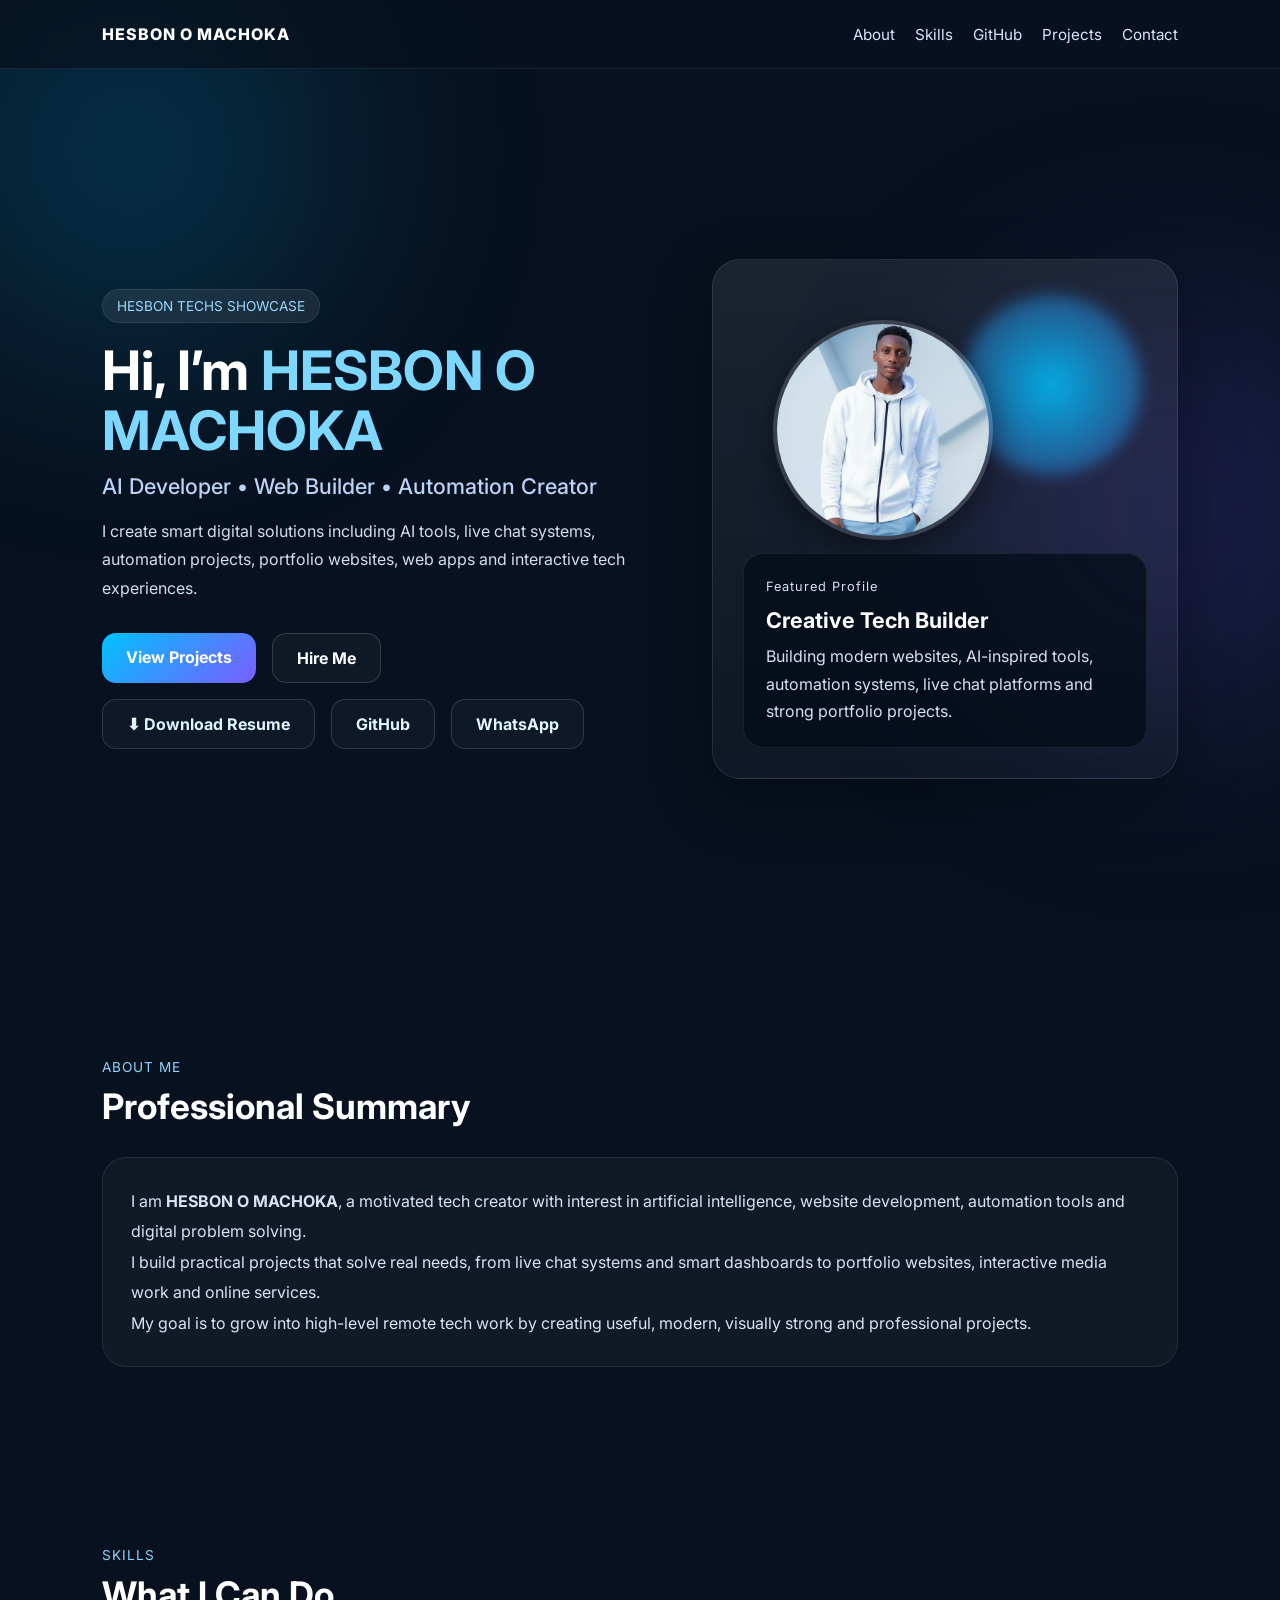
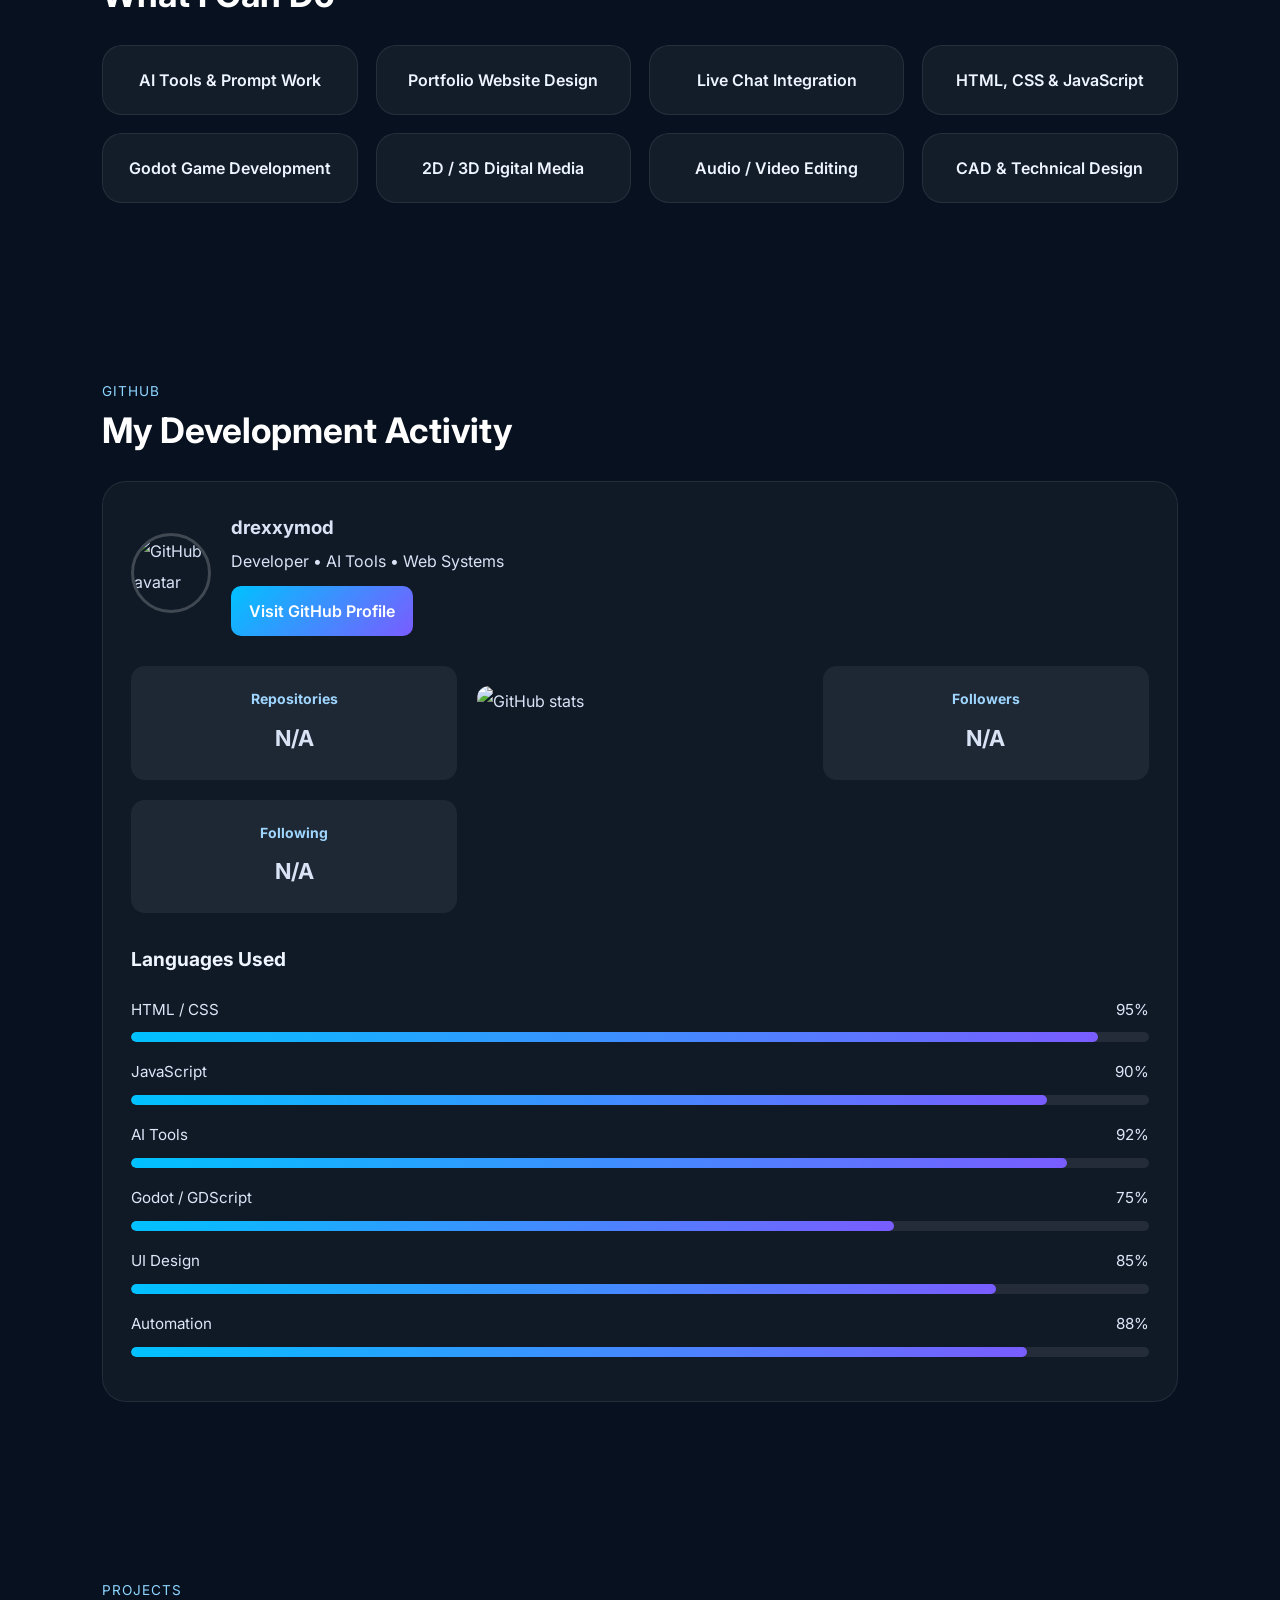
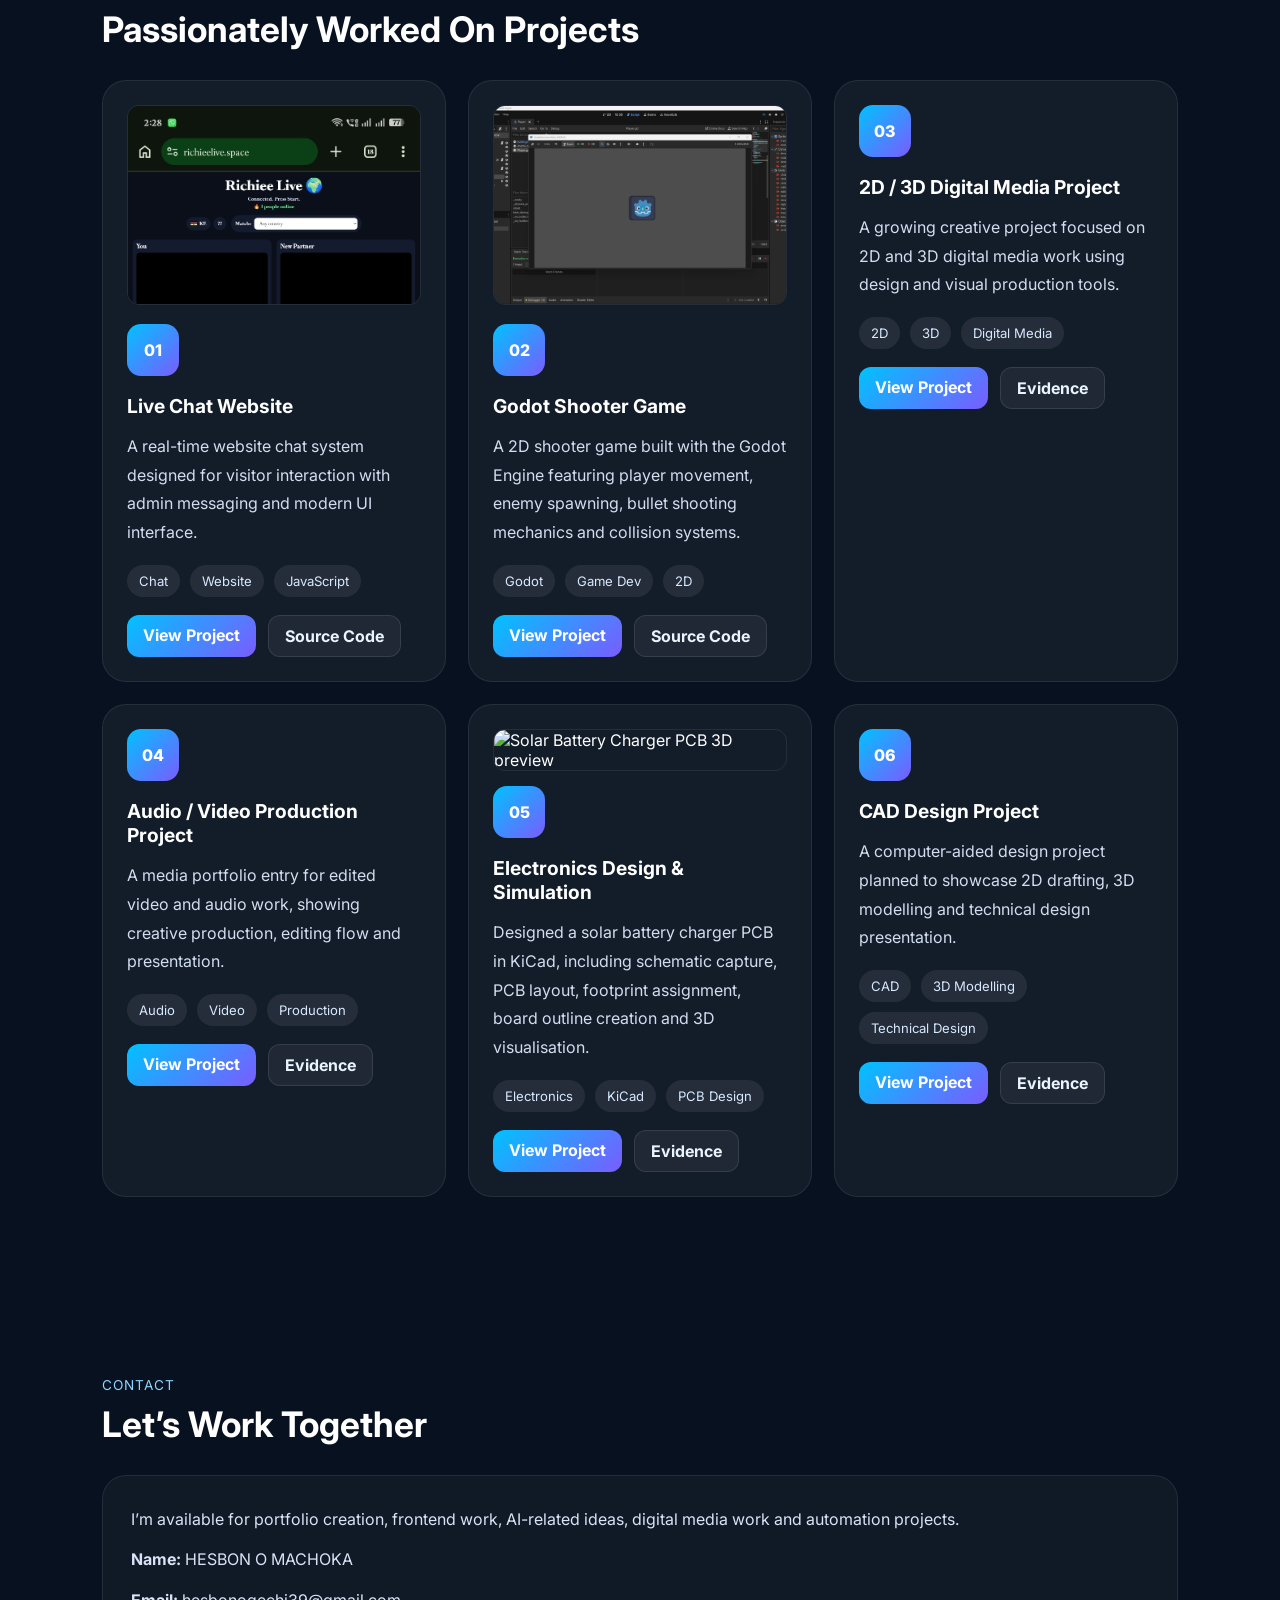
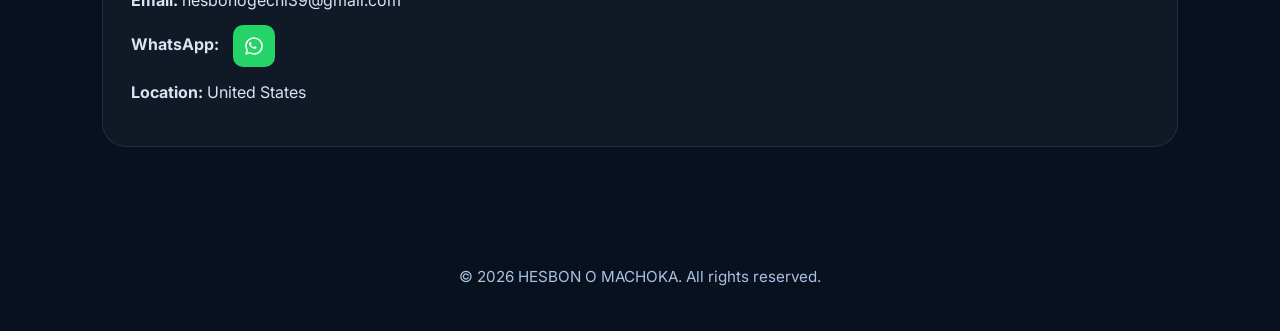
==== index.html @ 801fc6a7 "Update index.html" ====
<!DOCTYPE html>
<html lang="en">
<head>
  <meta charset="UTF-8" />
  <meta name="viewport" content="width=device-width, initial-scale=1.0" />
  <title>HESBON O MACHOKA</title>

  <link rel="stylesheet" href="style.css" />
  <link rel="icon" href="profile.jpg" />

  <link rel="preconnect" href="https://fonts.googleapis.com" />
  <link rel="preconnect" href="https://fonts.gstatic.com" crossorigin />
  <link
    href="https://fonts.googleapis.com/css2?family=Inter:wght@400;500;700;800&display=swap"
    rel="stylesheet"
  />
</head>
<body>
  <div class="bg-glow glow1"></div>
  <div class="bg-glow glow2"></div>

  <header class="navbar">
    <div class="logo">HESBON O MACHOKA</div>

    <nav class="nav-links">
      <a href="#about">About</a>
      <a href="#skills">Skills</a>
      <a href="#github">GitHub</a>
      <a href="#projects">Projects</a>
      <a href="#contact">Contact</a>
    </nav>
  </header>

  <section class="hero">
    <div class="hero-text">
      <p class="tag">HESBON TECHS SHOWCASE</p>

      <h1>Hi, I’m <span>HESBON O MACHOKA</span></h1>

      <h2>AI Developer • Web Builder • Automation Creator</h2>

      <p class="hero-desc">
        I create smart digital solutions including AI tools, live chat systems,
        automation projects, portfolio websites, web apps and interactive tech experiences.
      </p>

      <div class="hero-buttons">
        <a href="#projects" class="btn primary">View Projects</a>
        <a href="#contact" class="btn secondary">Hire Me</a>
      </div>

      <div class="hero-buttons small-gap">
        <a href="Hesbon_O_Machoka_Resume.pdf" class="btn outline" download>⬇ Download Resume</a>
        <a href="https://github.com/drexxymod" target="_blank" class="btn outline">GitHub</a>
        <a href="https://wa.me/254740479599" target="_blank" class="btn outline">WhatsApp</a>
      </div>
    </div>

    <div class="hero-card">
      <div class="card-orb"></div>
      <img src="profile.jpg" class="profile-pic" alt="Hesbon O Machoka profile photo" />

      <div class="hero-mini">
        <p class="mini-title">Featured Profile</p>
        <h3>Creative Tech Builder</h3>
        <p>
          Building modern websites, AI-inspired tools, automation systems,
          live chat platforms and strong portfolio projects.
        </p>
      </div>
    </div>
  </section>

  <section id="about" class="section">
    <div class="section-title">
      <p>ABOUT ME</p>
      <h2>Professional Summary</h2>
    </div>

    <div class="about-box">
      <p>
        I am <strong>HESBON O MACHOKA</strong>, a motivated tech creator with interest in
        artificial intelligence, website development, automation tools and digital problem solving.
      </p>

      <p>
        I build practical projects that solve real needs, from live chat systems and smart dashboards
        to portfolio websites, interactive media work and online services.
      </p>

      <p>
        My goal is to grow into high-level remote tech work by creating useful,
        modern, visually strong and professional projects.
      </p>
    </div>
  </section>

  <section id="skills" class="section">
    <div class="section-title">
      <p>SKILLS</p>
      <h2>What I Can Do</h2>
    </div>

    <div class="skills-grid">
      <div class="skill-card">AI Tools & Prompt Work</div>
      <div class="skill-card">Portfolio Website Design</div>
      <div class="skill-card">Live Chat Integration</div>
      <div class="skill-card">HTML, CSS & JavaScript</div>
      <div class="skill-card">Godot Game Development</div>
      <div class="skill-card">2D / 3D Digital Media</div>
      <div class="skill-card">Audio / Video Editing</div>
      <div class="skill-card">CAD & Technical Design</div>
    </div>
  </section>

  <section id="github" class="section">
    <div class="section-title">
      <p>GITHUB</p>
      <h2>My Development Activity</h2>
    </div>

    <div class="github-box">
      <div class="github-profile">
        <img src="https://github.com/drexxymod.png" class="github-avatar" alt="GitHub avatar" />

        <div>
          <h3>drexxymod</h3>
          <p>Developer • AI Tools • Web Systems</p>

          <a href="https://github.com/drexxymod" target="_blank" class="github-btn">
            Visit GitHub Profile
          </a>
        </div>
      </div>

      <div class="github-stats">
        <div class="github-stat">
          <h4>Repositories</h4>
          <p id="repo-count">Loading...</p>
        </div>

        <img
          src="https://github-readme-stats.vercel.app/api?username=drexxymod&show_icons=true&theme=tokyonight"
          style="width:100%; margin-top:20px; border-radius:12px;"
          alt="GitHub stats"
        />

        <div class="github-stat">
          <h4>Followers</h4>
          <p id="followers-count">Loading...</p>
        </div>

        <div class="github-stat">
          <h4>Following</h4>
          <p id="following-count">Loading...</p>
        </div>
      </div>

      <div class="tech-stack-box">
        <h3 class="tech-stack-title">Languages Used</h3>

        <div class="skill-progress">
          <div class="skill-progress-top">
            <span>HTML / CSS</span>
            <span>95%</span>
          </div>
          <div class="progress-bar"><div class="progress-fill fill-95"></div></div>
        </div>

        <div class="skill-progress">
          <div class="skill-progress-top">
            <span>JavaScript</span>
            <span>90%</span>
          </div>
          <div class="progress-bar"><div class="progress-fill fill-90"></div></div>
        </div>

        <div class="skill-progress">
          <div class="skill-progress-top">
            <span>AI Tools</span>
            <span>92%</span>
          </div>
          <div class="progress-bar"><div class="progress-fill fill-92"></div></div>
        </div>

        <div class="skill-progress">
          <div class="skill-progress-top">
            <span>Godot / GDScript</span>
            <span>75%</span>
          </div>
          <div class="progress-bar"><div class="progress-fill fill-75"></div></div>
        </div>

        <div class="skill-progress">
          <div class="skill-progress-top">
            <span>UI Design</span>
            <span>85%</span>
          </div>
          <div class="progress-bar"><div class="progress-fill fill-85"></div></div>
        </div>

        <div class="skill-progress">
          <div class="skill-progress-top">
            <span>Automation</span>
            <span>88%</span>
          </div>
          <div class="progress-bar"><div class="progress-fill fill-88"></div></div>
        </div>
      </div>
    </div>
  </section>

  <section id="projects" class="section">
    <div class="section-title">
      <p>PROJECTS</p>
      <h2>Passionately Worked On Projects</h2>
    </div>

    <div class="projects-grid">
      <div class="project-card">
        <img src="livechat.png" class="project-image" alt="Live Chat Website preview" />

        <div class="project-top">01</div>
        <h3>Live Chat Website</h3>

        <p>
          A real-time website chat system designed for visitor interaction
          with admin messaging and modern UI interface.
        </p>

        <div class="project-tags">
          <span>Chat</span>
          <a href="https://www.richieelive.space" target="_blank" class="tag-link">Website</a>
          <span>JavaScript</span>
        </div>

        <div class="project-links">
          <a href="https://github.com/drexxymod/richiee-live" target="_blank" class="project-btn">
            View Project
          </a>
          <a href="https://github.com/drexxymod/richiee-live" target="_blank" class="project-btn ghost">
            Source Code
          </a>
        </div>
      </div>

      <div class="project-card">
        <img src="godot.png" class="project-image" alt="Godot Shooter Game preview" />

        <div class="project-top">02</div>
        <h3>Godot Shooter Game</h3>

        <p>
          A 2D shooter game built with the Godot Engine featuring player movement,
          enemy spawning, bullet shooting mechanics and collision systems.
        </p>

        <div class="project-tags">
          <span>Godot</span>
          <span>Game Dev</span>
          <span>2D</span>
        </div>

        <div class="project-links">
          <a href="https://github.com/drexxymod/godot-shooter-game" target="_blank" class="project-btn">
            View Project
          </a>
          <a href="https://github.com/drexxymod/godot-shooter-game" target="_blank" class="project-btn ghost">
            Source Code
          </a>
        </div>
      </div>

      <div class="project-card">
        <div class="project-top">03</div>
        <h3>2D / 3D Digital Media Project</h3>

        <p>
          A growing creative project focused on 2D and 3D digital media work
          using design and visual production tools.
        </p>

        <div class="project-tags">
          <span>2D</span>
          <span>3D</span>
          <span>Digital Media</span>
        </div>

        <div class="project-links">
          <a href="#" class="project-btn">View Project</a>
          <a href="#" class="project-btn ghost">Evidence</a>
        </div>
      </div>

      <div class="project-card">
        <div class="project-top">04</div>
        <h3>Audio / Video Production Project</h3>

        <p>
          A media portfolio entry for edited video and audio work,
          showing creative production, editing flow and presentation.
        </p>

        <div class="project-tags">
          <span>Audio</span>
          <span>Video</span>
          <span>Production</span>
        </div>

        <div class="project-links">
          <a href="#" class="project-btn">View Project</a>
          <a href="#" class="project-btn ghost">Evidence</a>
        </div>
      </div>

      <div class="project-card">
        <img src="images/pcb-3d-view.png" class="project-image" alt="Solar Battery Charger PCB 3D preview" />

        <div class="project-top">05</div>
        <h3>Electronics Design & Simulation</h3>

        <p>
          Designed a solar battery charger PCB in KiCad, including schematic capture,
          PCB layout, footprint assignment, board outline creation and 3D visualisation.
        </p>

        <div class="project-tags">
          <span>Electronics</span>
          <span>KiCad</span>
          <span>PCB Design</span>
        </div>

        <div class="project-links">
          <a href="https://github.com/drexxymod/solar-battery-charger-pcb" target="_blank" class="project-btn">
            View Project
          </a>
          <a href="https://github.com/drexxymod/solar-battery-charger-pcb/blob/main/pcb-3d-view.png" target="_blank" class="project-btn ghost">
            Evidence
          </a>
        </div>
      </div>

      <div class="project-card">
        <div class="project-top">06</div>
        <h3>CAD Design Project</h3>

        <p>
          A computer-aided design project planned to showcase 2D drafting,
          3D modelling and technical design presentation.
        </p>

        <div class="project-tags">
          <span>CAD</span>
          <span>3D Modelling</span>
          <span>Technical Design</span>
        </div>

        <div class="project-links">
          <a href="#" class="project-btn">View Project</a>
          <a href="#" class="project-btn ghost">Evidence</a>
        </div>
      </div>
    </div>
  </section>

  <section id="contact" class="section">
    <div class="section-title">
      <p>CONTACT</p>
      <h2>Let’s Work Together</h2>
    </div>

    <div class="contact-box">
      <p>
        I’m available for portfolio creation, frontend work,
        AI-related ideas, digital media work and automation projects.
      </p>

      <p><strong>Name:</strong> HESBON O MACHOKA</p>
      <p><strong>Email:</strong> hesbonogechi39@gmail.com</p>
      <p>
        <strong>WhatsApp:</strong>
        <a href="https://wa.me/254740479599" target="_blank" class="whatsapp-contact" aria-label="Open WhatsApp chat">
          <svg viewBox="0 0 32 32" class="whatsapp-icon" aria-hidden="true">
            <path fill="currentColor" d="M19.11 17.29c-.27-.14-1.58-.78-1.82-.87-.24-.09-.42-.14-.6.14-.18.27-.69.87-.85 1.04-.15.18-.31.2-.58.07-.27-.14-1.13-.42-2.16-1.33-.8-.72-1.34-1.6-1.5-1.87-.16-.27-.02-.41.12-.55.12-.12.27-.31.4-.47.13-.16.18-.27.27-.45.09-.18.04-.34-.02-.47-.07-.14-.6-1.45-.82-1.98-.22-.53-.45-.46-.6-.46h-.51c-.18 0-.47.07-.71.34-.24.27-.93.91-.93 2.21s.96 2.56 1.09 2.74c.13.18 1.89 2.88 4.57 4.04.64.27 1.13.43 1.52.55.64.2 1.21.17 1.67.1.51-.08 1.58-.65 1.8-1.27.22-.62.22-1.16.15-1.27-.06-.12-.24-.18-.51-.31z"/>
            <path fill="currentColor" d="M16.03 3.2c-7.07 0-12.8 5.72-12.8 12.78 0 2.24.58 4.42 1.69 6.35L3.14 28.8l6.65-1.74a12.8 12.8 0 0 0 6.23 1.61h.01c7.06 0 12.79-5.72 12.79-12.79A12.8 12.8 0 0 0 16.03 3.2zm0 23.33h-.01a10.5 10.5 0 0 1-5.35-1.46l-.38-.22-3.95 1.04 1.05-3.85-.25-.4a10.47 10.47 0 0 1-1.61-5.58c0-5.8 4.72-10.52 10.52-10.52s10.52 4.72 10.52 10.52-4.72 10.47-10.54 10.47z"/>
          </svg>
        </a>
      </p>
      <p><strong>Location:</strong> United States</p>
    </div>
  </section>

  <footer class="footer">
    <p>© 2026 HESBON O MACHOKA. All rights reserved.</p>
  </footer>

  <script src="script.js"></script>
</body>
</html>
---- style.css ----
* {
  margin: 0;
  padding: 0;
  box-sizing: border-box;
}

html {
  scroll-behavior: smooth;
}

body {
  font-family: 'Inter', sans-serif;
  background: #07111f;
  color: #ffffff;
  overflow-x: hidden;
  position: relative;
}

.bg-glow {
  position: fixed;
  width: 420px;
  height: 420px;
  border-radius: 50%;
  filter: blur(120px);
  opacity: 0.18;
  z-index: -1;
}

.glow1 {
  background: #00c2ff;
  top: -60px;
  left: -80px;
}

.glow2 {
  background: #7a5cff;
  right: -100px;
  top: 300px;
}

.navbar {
  width: 100%;
  padding: 24px 8%;
  display: flex;
  justify-content: space-between;
  align-items: center;
  position: sticky;
  top: 0;
  backdrop-filter: blur(12px);
  background: rgba(7, 17, 31, 0.72);
  border-bottom: 1px solid rgba(255, 255, 255, 0.08);
  z-index: 1000;
}

.logo {
  font-size: 1rem;
  font-weight: 800;
  letter-spacing: 1px;
}

.nav-links {
  display: flex;
  gap: 20px;
}

.nav-links a {
  color: #d7e7ff;
  text-decoration: none;
  font-size: 0.95rem;
  transition: 0.3s;
  position: relative;
}

.nav-links a:hover {
  color: #ffffff;
}

.nav-links a::after {
  content: "";
  position: absolute;
  left: 0;
  bottom: -6px;
  width: 0;
  height: 2px;
  background: #7ed7ff;
  transition: width 0.3s ease;
}

.nav-links a:hover::after {
  width: 100%;
}

.hero {
  min-height: 100vh;
  padding: 80px 8%;
  display: grid;
  grid-template-columns: 1.1fr 0.9fr;
  align-items: center;
  gap: 40px;
}

.tag {
  display: inline-block;
  padding: 8px 14px;
  border-radius: 999px;
  background: rgba(255, 255, 255, 0.08);
  color: #9fd8ff;
  font-size: 0.85rem;
  margin-bottom: 18px;
  border: 1px solid rgba(255, 255, 255, 0.08);
}

.hero h1 {
  font-size: 3.4rem;
  line-height: 1.1;
  margin-bottom: 12px;
}

.hero h1 span {
  color: #7ed7ff;
}

.hero h2 {
  font-size: 1.35rem;
  color: #bcd3f5;
  margin-bottom: 18px;
  font-weight: 500;
}

.hero-desc {
  max-width: 640px;
  line-height: 1.8;
  color: #d4def0;
  margin-bottom: 30px;
}

.hero-buttons {
  display: flex;
  gap: 16px;
  flex-wrap: wrap;
}

.small-gap {
  margin-top: 16px;
}

.btn {
  padding: 14px 24px;
  border-radius: 14px;
  text-decoration: none;
  font-weight: 700;
  transition: 0.3s ease;
}

.btn.primary {
  background: linear-gradient(135deg, #00c2ff, #7a5cff);
  color: white;
}

.btn.primary:hover {
  transform: translateY(-3px);
  box-shadow: 0 12px 30px rgba(0, 194, 255, 0.25);
}

.btn.secondary {
  border: 1px solid rgba(255, 255, 255, 0.15);
  color: white;
  background: rgba(255, 255, 255, 0.04);
}

.btn.secondary:hover {
  background: rgba(255, 255, 255, 0.08);
  transform: translateY(-3px);
}

.btn.outline {
  border: 1px solid rgba(255, 255, 255, 0.14);
  color: #dff6ff;
  background: rgba(255, 255, 255, 0.03);
}

.btn.outline:hover {
  transform: translateY(-3px);
  background: rgba(255, 255, 255, 0.08);
}

.hero-card {
  background: linear-gradient(180deg, rgba(255, 255, 255, 0.08), rgba(255, 255, 255, 0.03));
  border: 1px solid rgba(255, 255, 255, 0.1);
  padding: 28px;
  border-radius: 28px;
  min-height: 520px;
  position: relative;
  overflow: hidden;
  box-shadow: 0 20px 60px rgba(0, 0, 0, 0.35);
}

.card-orb {
  width: 180px;
  height: 180px;
  border-radius: 50%;
  background: radial-gradient(circle, rgba(0, 194, 255, 0.85), rgba(122, 92, 255, 0.2));
  filter: blur(8px);
  position: absolute;
  top: 35px;
  right: 35px;
  animation: floatOrb 4s ease-in-out infinite;
}

.profile-pic {
  width: 220px;
  height: 220px;
  object-fit: cover;
  border-radius: 50%;
  position: absolute;
  top: 60px;
  left: 60px;
  border: 4px solid rgba(255, 255, 255, 0.15);
  box-shadow: 0 10px 30px rgba(0, 0, 0, 0.4);
  z-index: 2;
}

.hero-mini {
  position: absolute;
  bottom: 30px;
  left: 30px;
  right: 30px;
  background: rgba(4, 12, 24, 0.72);
  border: 1px solid rgba(255, 255, 255, 0.08);
  padding: 22px;
  border-radius: 20px;
  z-index: 3;
}

.mini-title {
  font-size: 0.8rem;
  letter-spacing: 1px;
  color: #93d8ff;
  margin-bottom: 10px;
}

.hero-mini h3 {
  font-size: 1.35rem;
  margin-bottom: 10px;
}

.hero-mini p {
  color: #d7e1f4;
  line-height: 1.7;
}

.section {
  padding: 90px 8%;
}

.section-title p {
  color: #8ed5ff;
  font-size: 0.85rem;
  margin-bottom: 10px;
  letter-spacing: 1px;
}

.section-title h2 {
  font-size: 2.2rem;
  margin-bottom: 30px;
}

.about-box,
.contact-box,
.github-box {
  background: rgba(255, 255, 255, 0.04);
  border: 1px solid rgba(255, 255, 255, 0.08);
  border-radius: 24px;
  padding: 28px;
  line-height: 1.9;
  color: #d8e3f6;
}

.skills-grid {
  display: grid;
  grid-template-columns: repeat(4, 1fr);
  gap: 18px;
}

.skill-card {
  background: rgba(255, 255, 255, 0.05);
  border: 1px solid rgba(255, 255, 255, 0.08);
  padding: 24px;
  border-radius: 20px;
  text-align: center;
  font-weight: 600;
  color: #eef5ff;
  transition: 0.3s ease;
}

.skill-card:hover {
  transform: translateY(-6px);
  background: rgba(255, 255, 255, 0.08);
}

.github-profile {
  display: flex;
  align-items: center;
  gap: 20px;
  margin-bottom: 30px;
}

.github-avatar {
  width: 80px;
  height: 80px;
  border-radius: 50%;
  border: 3px solid rgba(255, 255, 255, 0.2);
}

.github-btn {
  display: inline-block;
  margin-top: 10px;
  padding: 10px 18px;
  border-radius: 10px;
  background: linear-gradient(135deg, #00c2ff, #7a5cff);
  color: white;
  text-decoration: none;
  font-weight: 600;
}

.github-stats {
  display: grid;
  grid-template-columns: repeat(3, 1fr);
  gap: 20px;
}

.github-stat {
  background: rgba(255, 255, 255, 0.06);
  padding: 20px;
  border-radius: 14px;
  text-align: center;
}

.github-stat h4 {
  font-size: 14px;
  color: #9fd6ff;
  margin-bottom: 5px;
}

.github-stat p {
  font-size: 22px;
  font-weight: 700;
}

.tech-stack-box {
  margin-top: 28px;
}

.tech-stack-title {
  font-size: 1.2rem;
  margin-bottom: 18px;
  color: #eef5ff;
}

.skill-progress {
  margin-bottom: 16px;
}

.skill-progress-top {
  display: flex;
  justify-content: space-between;
  align-items: center;
  margin-bottom: 8px;
  color: #dce8f8;
  font-size: 0.95rem;
}

.progress-bar {
  width: 100%;
  height: 10px;
  background: rgba(255, 255, 255, 0.08);
  border-radius: 999px;
  overflow: hidden;
}

.progress-fill {
  height: 100%;
  border-radius: 999px;
  background: linear-gradient(135deg, #00c2ff, #7a5cff);
}

.fill-95 { width: 95%; }
.fill-92 { width: 92%; }
.fill-90 { width: 90%; }
.fill-88 { width: 88%; }
.fill-85 { width: 85%; }
.fill-75 { width: 75%; }

.projects-grid {
  display: grid;
  grid-template-columns: repeat(3, 1fr);
  gap: 22px;
}

.project-card {
  background: rgba(255, 255, 255, 0.05);
  border: 1px solid rgba(255, 255, 255, 0.08);
  padding: 24px;
  border-radius: 24px;
  transition: 0.3s ease;
}

.project-card:hover {
  transform: translateY(-12px) scale(1.02);
  box-shadow: 0 25px 60px rgba(0, 194, 255, 0.25);
}

.project-image {
  width: 100%;
  height: 200px;
  object-fit: cover;
  object-position: top center;
  border-radius: 12px;
  margin-bottom: 15px;
  border: 1px solid rgba(255, 255, 255, 0.08);
  transition: transform 0.35s ease;
}

.project-card:hover .project-image {
  transform: scale(1.03);
}

.project-top {
  width: 52px;
  height: 52px;
  border-radius: 14px;
  background: linear-gradient(135deg, #00c2ff, #7a5cff);
  display: flex;
  align-items: center;
  justify-content: center;
  font-weight: 800;
  margin-bottom: 18px;
}

.project-card h3 {
  margin-bottom: 14px;
  font-size: 1.2rem;
}

.project-card p {
  color: #d2deef;
  line-height: 1.8;
  margin-bottom: 18px;
}

.project-tags {
  display: flex;
  flex-wrap: wrap;
  gap: 10px;
}

.project-tags span,
.tag-link {
  padding: 8px 12px;
  border-radius: 999px;
  background: rgba(255, 255, 255, 0.07);
  font-size: 0.82rem;
  color: #d9e9ff;
  text-decoration: none;
}

.tag-link:hover {
  background: #3bc9db;
  color: #06101d;
}

.project-links {
  display: flex;
  gap: 12px;
  margin-top: 18px;
  flex-wrap: wrap;
}

.project-btn {
  text-decoration: none;
  padding: 10px 16px;
  border-radius: 12px;
  font-weight: 700;
  background: linear-gradient(135deg, #00c2ff, #7a5cff);
  color: white;
  transition: 0.3s ease;
}

.project-btn:hover {
  transform: translateY(-3px);
  box-shadow: 0 10px 25px rgba(0, 194, 255, 0.2);
}

.project-btn.ghost {
  background: rgba(255, 255, 255, 0.05);
  border: 1px solid rgba(255, 255, 255, 0.1);
  color: #e9f4ff;
}

.contact-box p {
  margin-bottom: 10px;
}

.whatsapp-contact {
  display: inline-flex;
  align-items: center;
  justify-content: center;
  width: 42px;
  height: 42px;
  border-radius: 10px;
  background: #25D366;
  color: white;
  margin-left: 10px;
  text-decoration: none;
  transition: 0.3s ease;
  vertical-align: middle;
}

.whatsapp-contact:hover {
  transform: scale(1.08);
}

.whatsapp-icon {
  width: 22px;
  height: 22px;
  display: block;
}

.footer {
  text-align: center;
  padding: 30px 20px 45px;
  color: #abc1e1;
  font-size: 0.95rem;
}

@keyframes floatOrb {
  0% {
    transform: translateY(0px);
  }
  50% {
    transform: translateY(-16px);
  }
  100% {
    transform: translateY(0px);
  }
}

.reveal {
  opacity: 0;
  transform: translateY(28px);
  transition: all 0.8s ease;
}

.reveal.active {
  opacity: 1;
  transform: translateY(0);
}

@media (max-width: 1100px) {
  .hero,
  .projects-grid,
  .skills-grid,
  .github-stats {
    grid-template-columns: 1fr 1fr;
  }

  .hero {
    align-items: start;
  }
}

@media (max-width: 768px) {
  .navbar {
    flex-direction: column;
    gap: 16px;
  }

  .nav-links {
    flex-wrap: wrap;
    justify-content: center;
  }

  .hero,
  .projects-grid,
  .skills-grid,
  .github-stats {
    grid-template-columns: 1fr;
  }

  .hero h1 {
    font-size: 2.5rem;
  }

  .section {
    padding: 75px 6%;
  }

  .hero-card {
    min-height: 500px;
  }

  .profile-pic {
    width: 180px;
    height: 180px;
    top: 40px;
    left: 50%;
    transform: translateX(-50%);
  }

  .hero-mini {
    left: 20px;
    right: 20px;
    bottom: 20px;
  }

  .github-profile {
    flex-direction: column;
    align-items: flex-start;
  }
}
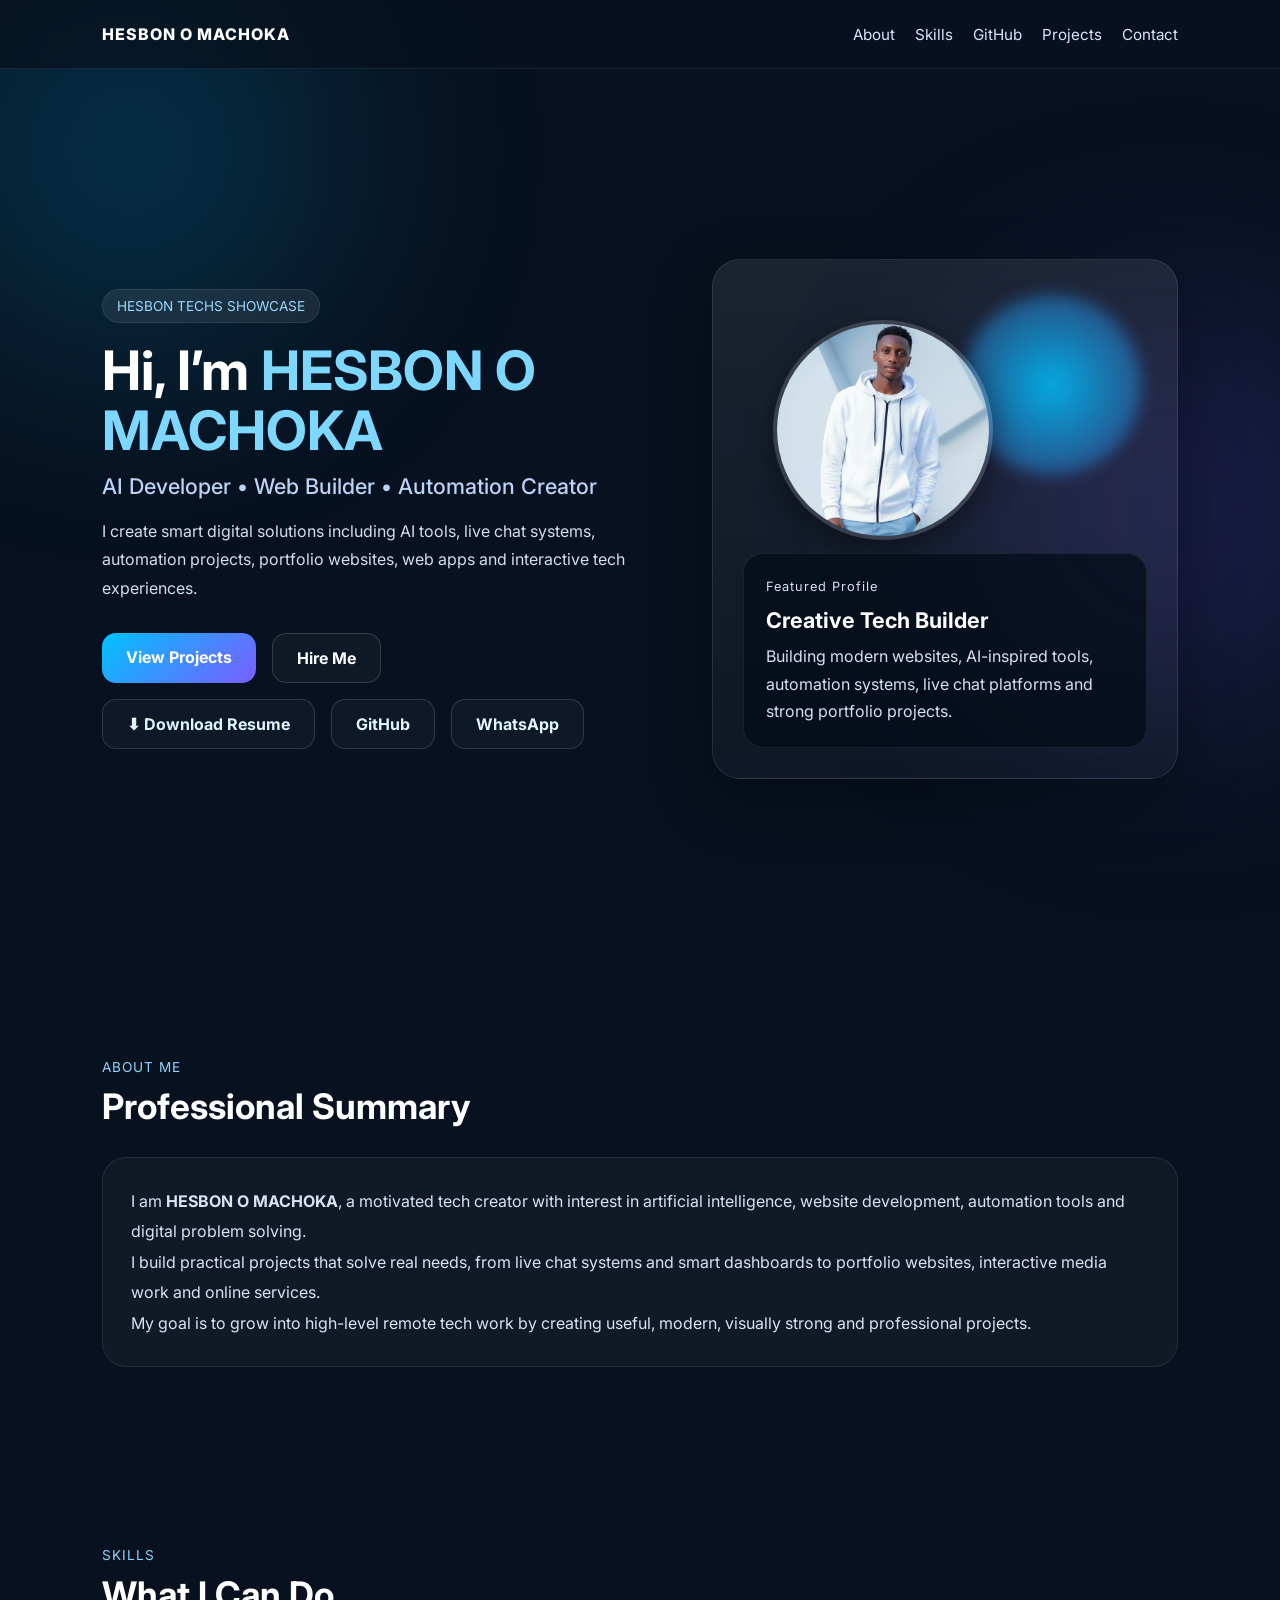
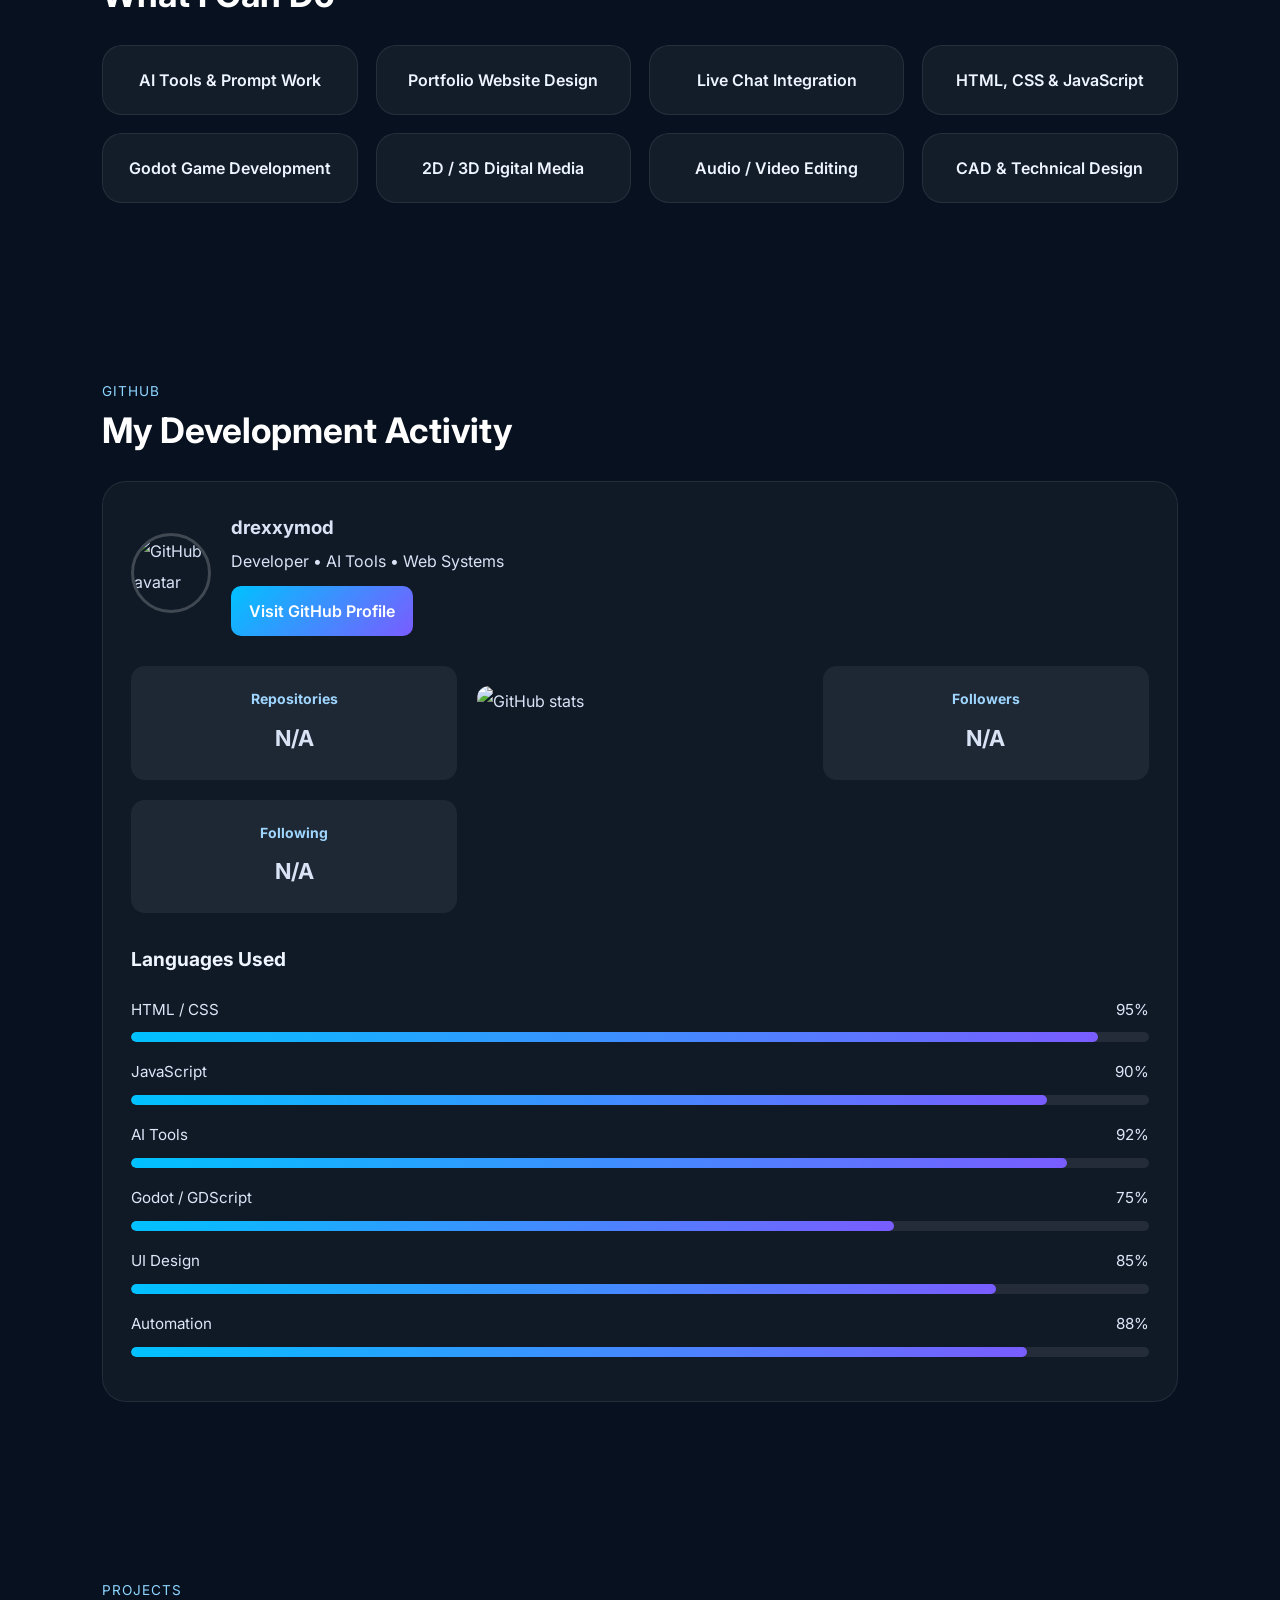
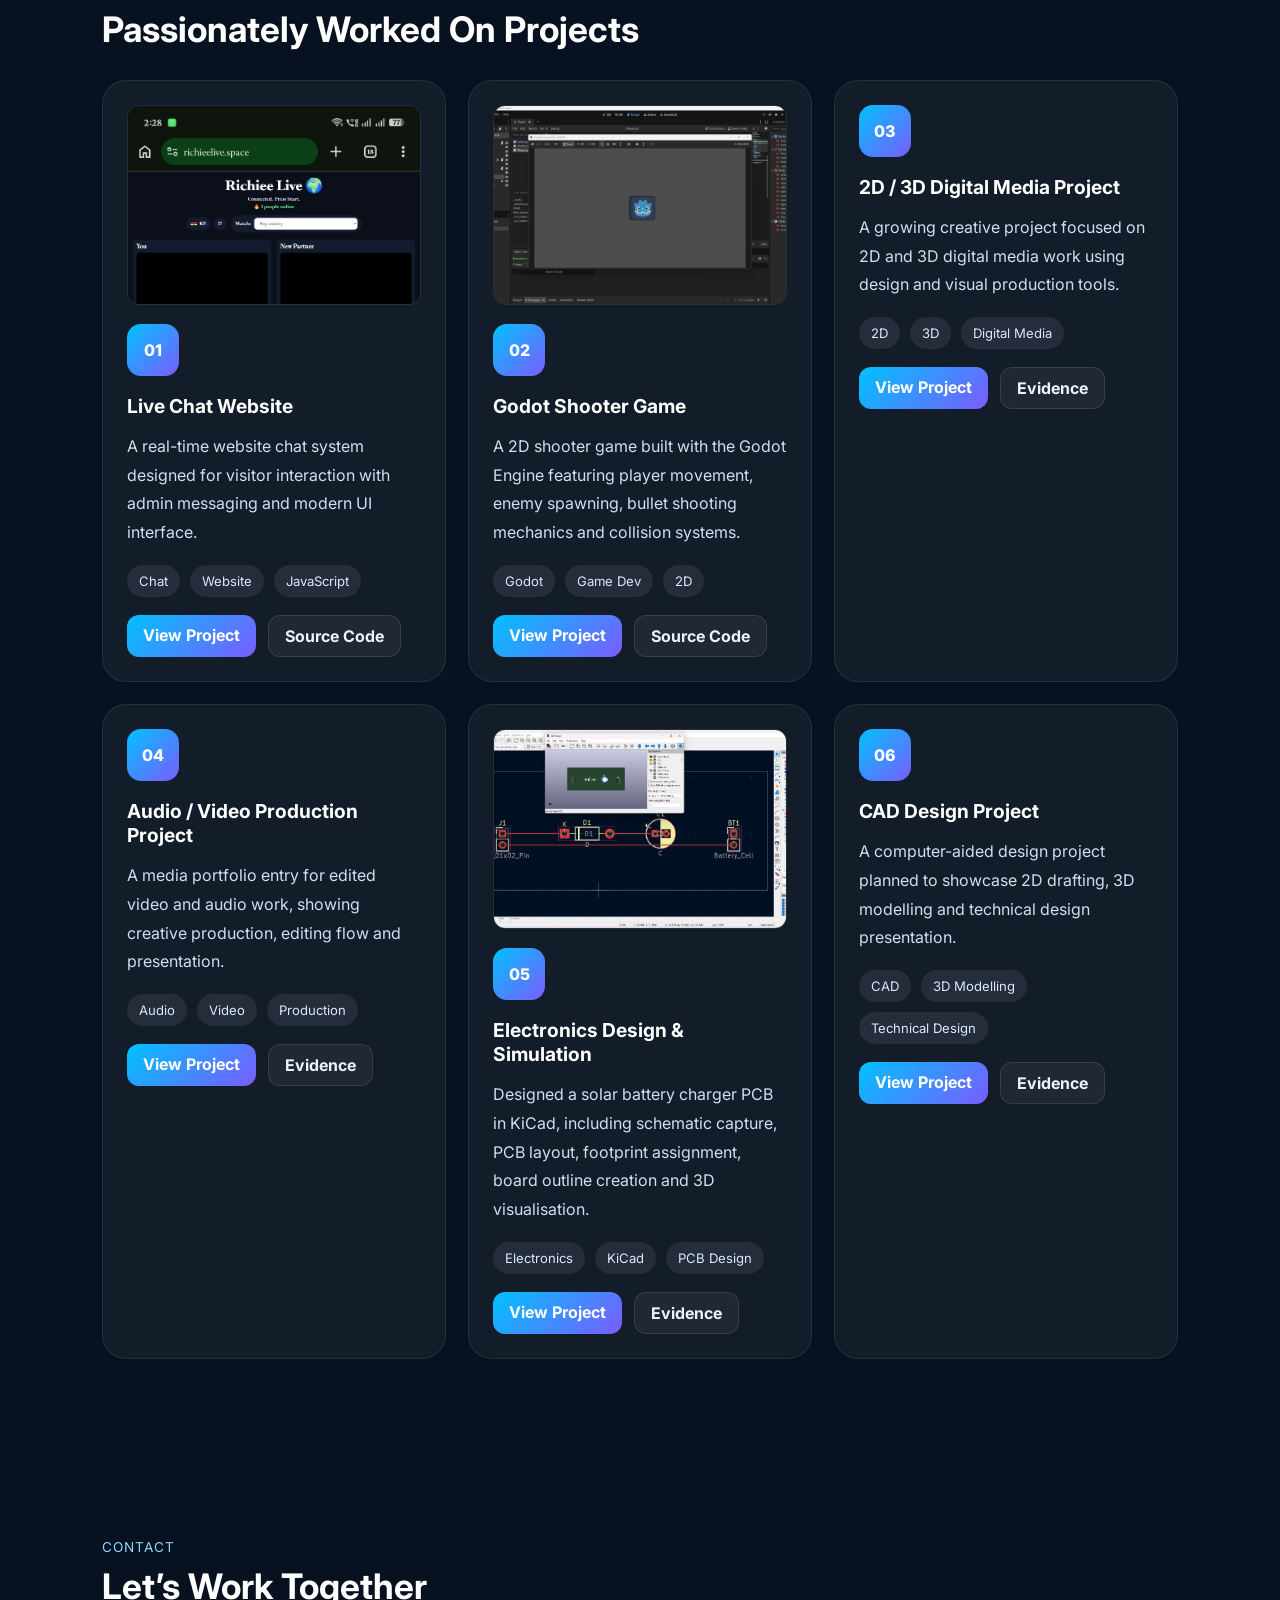
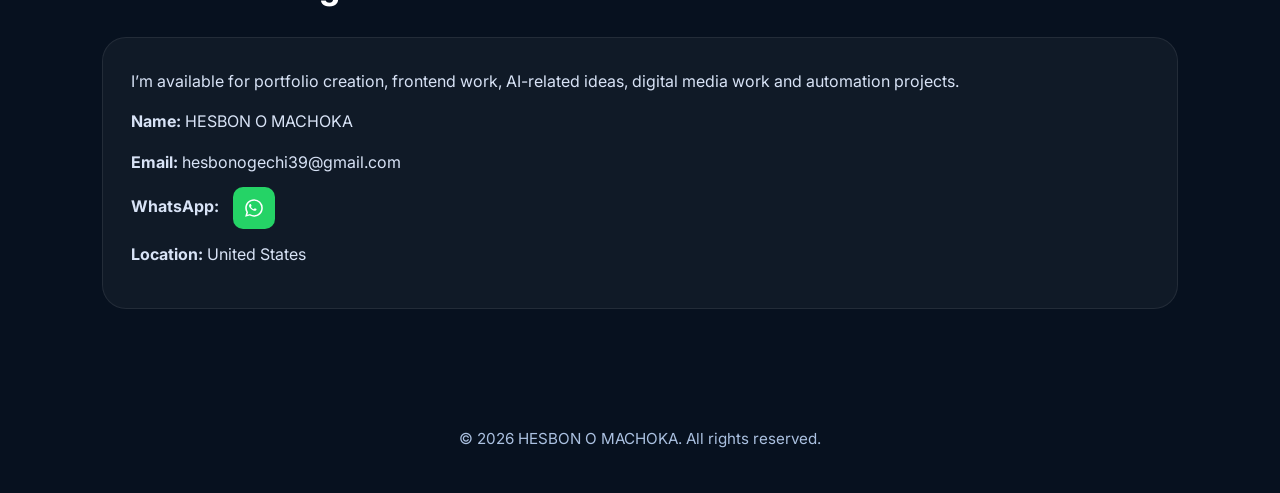
==== commit e0a4b276: "Update index.html" ====
--- a/index.html
+++ b/index.html
@@ -314,7 +314,7 @@
       </div>
 
       <div class="project-card">
-        <img src="images/pcb-3d-view.png" class="project-image" alt="Solar Battery Charger PCB 3D preview" />
+        <img src="pcb-3d-view.png" class="project-image" alt="Solar Battery Charger PCB 3D preview" />
 
         <div class="project-top">05</div>
         <h3>Electronics Design & Simulation</h3>
@@ -399,3 +399,4 @@
 </html>
 
 
+
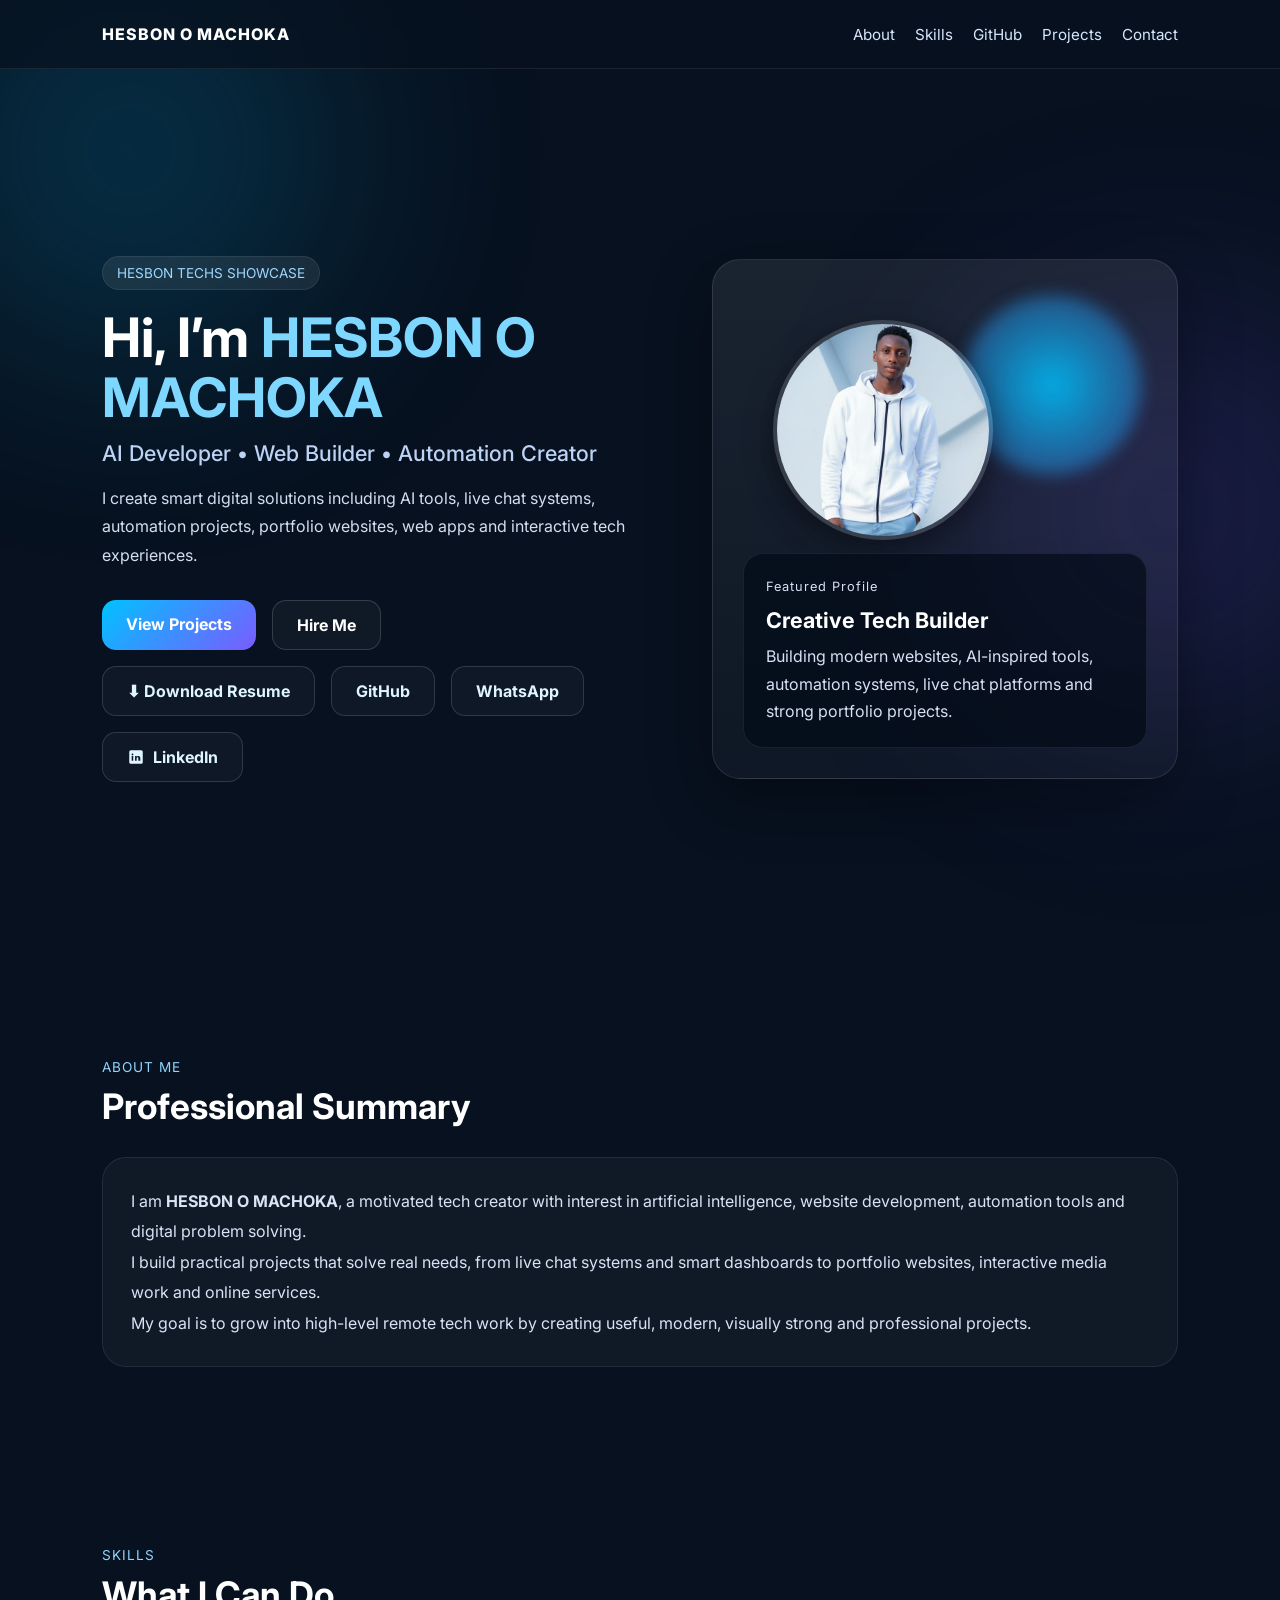
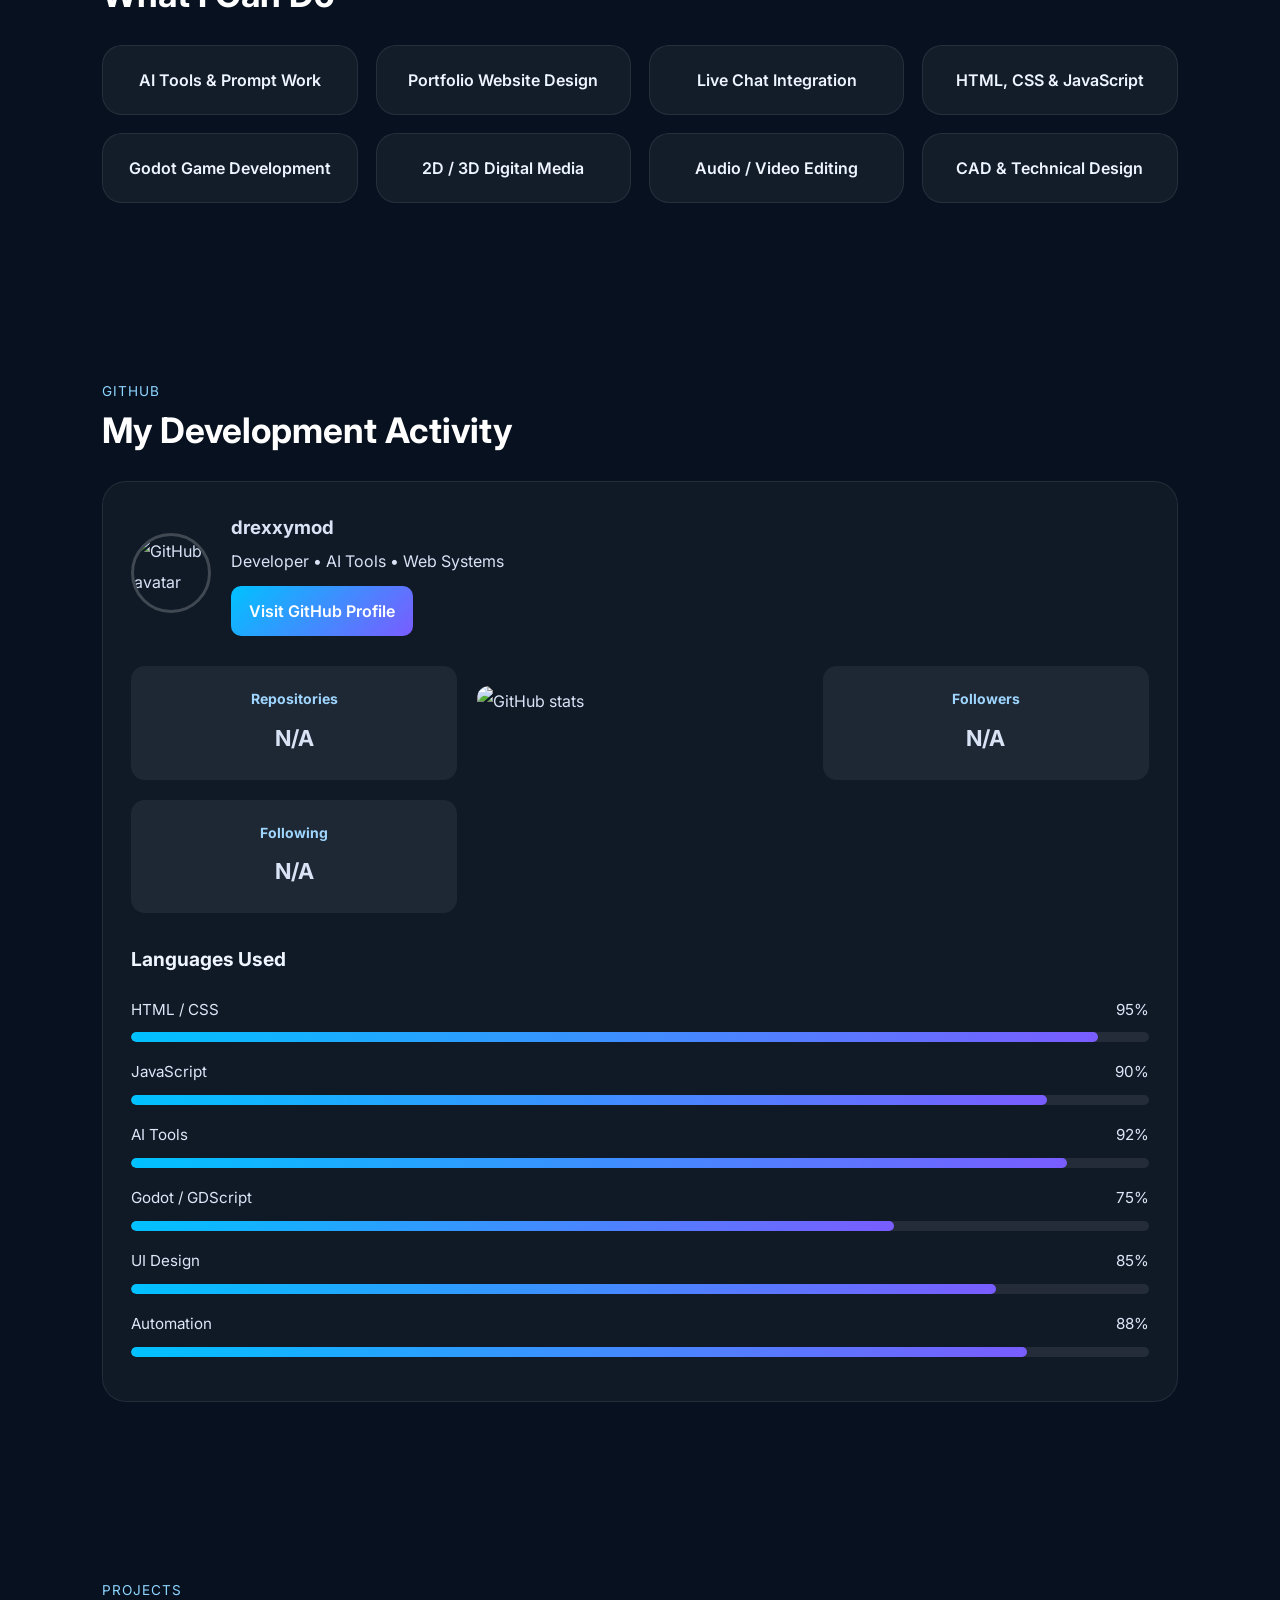
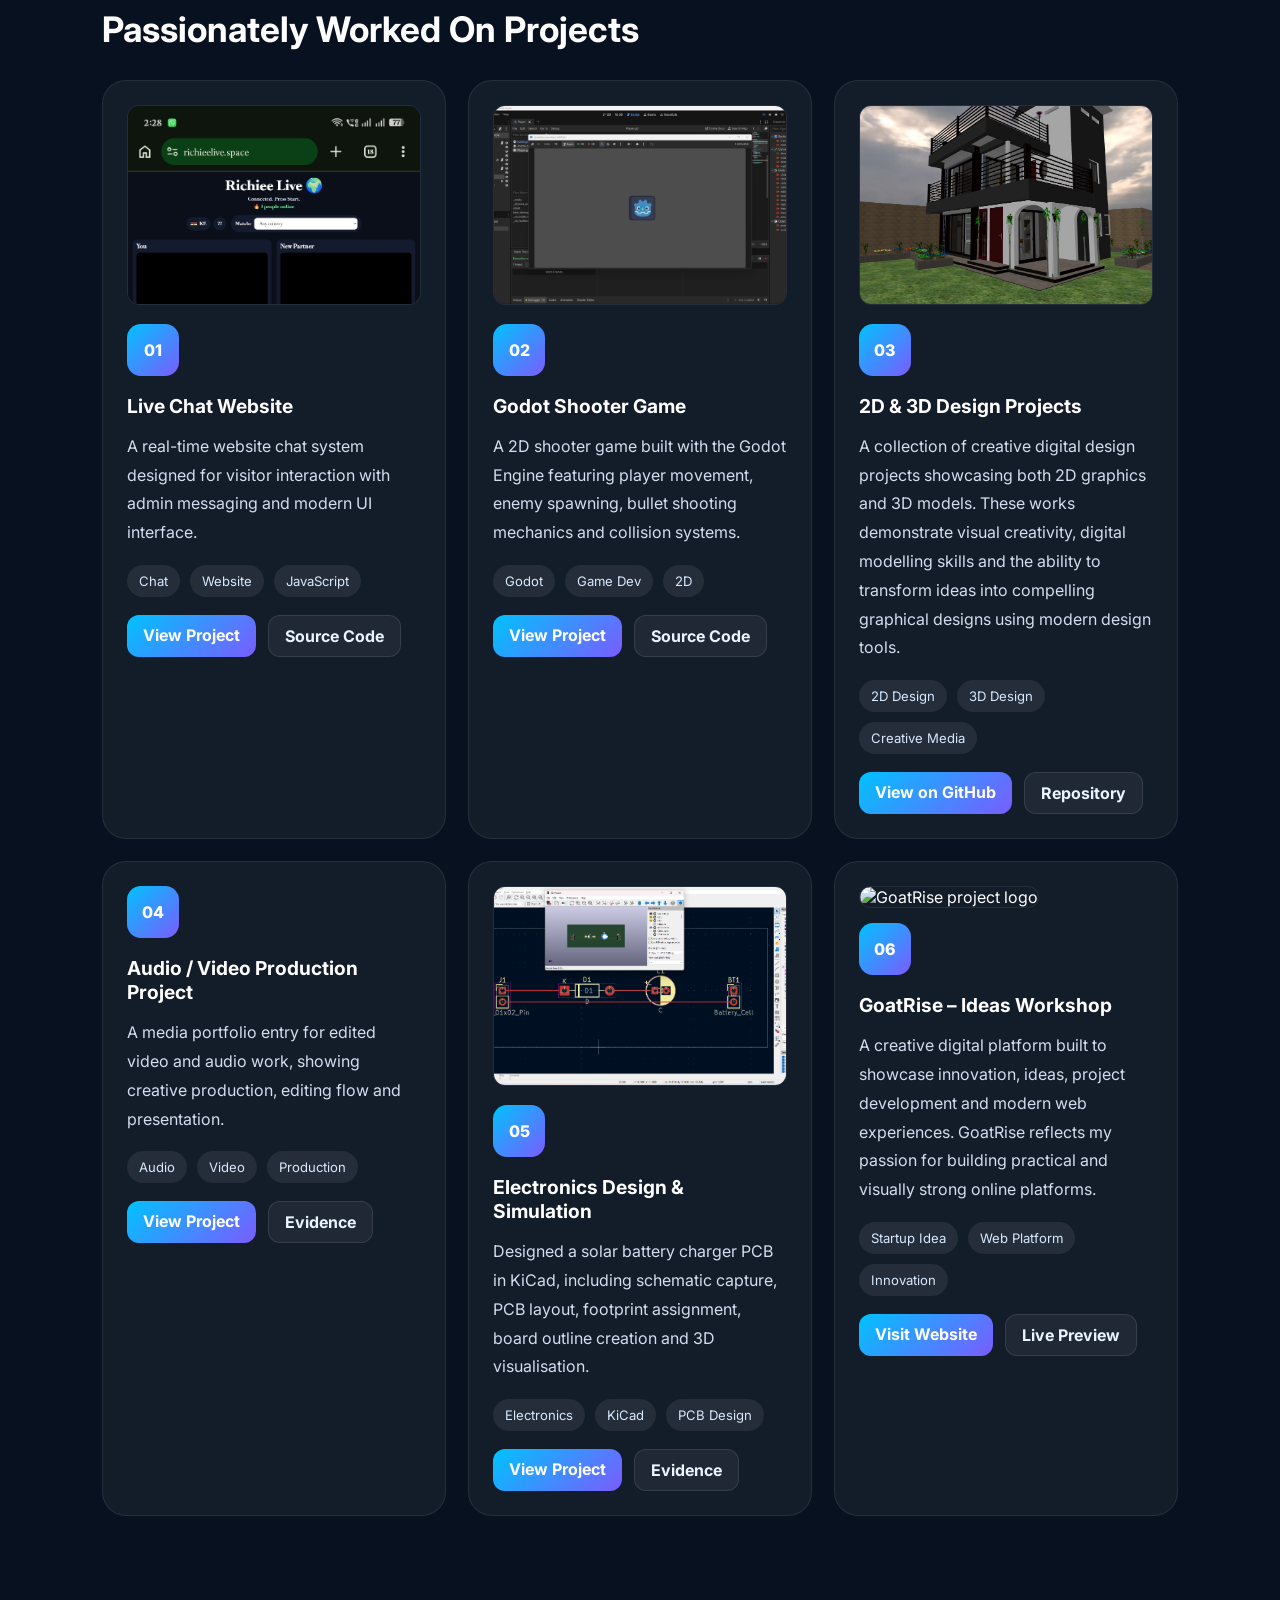
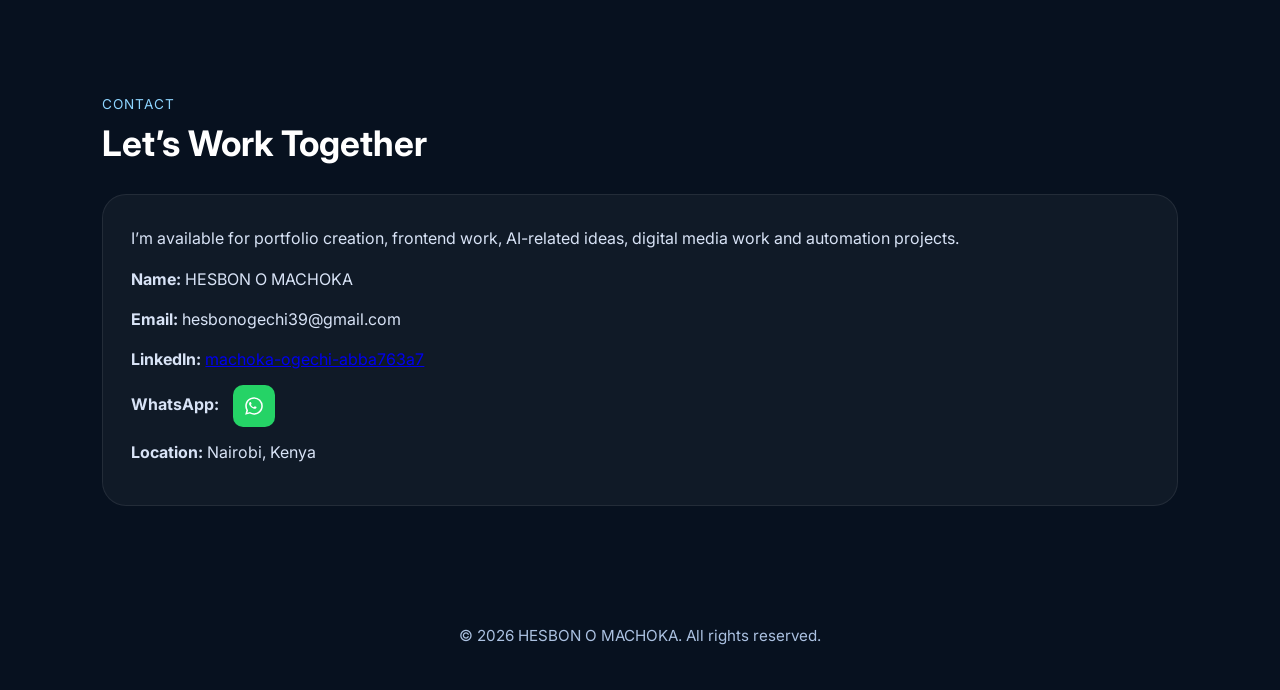
==== commit a0b63a98: "Update print statement from 'Hello' to 'Goodbye'" ====
--- a/index.html
+++ b/index.html
@@ -53,6 +53,19 @@
         <a href="Hesbon_O_Machoka_Resume.pdf" class="btn outline" download>⬇ Download Resume</a>
         <a href="https://github.com/drexxymod" target="_blank" class="btn outline">GitHub</a>
         <a href="https://wa.me/254740479599" target="_blank" class="btn outline">WhatsApp</a>
+
+        <a
+          href="https://www.linkedin.com/in/machoka-ogechi-abba763a7"
+          target="_blank"
+          class="btn outline"
+          aria-label="Visit LinkedIn profile"
+          style="display: inline-flex; align-items: center; gap: 8px;"
+        >
+          <svg xmlns="http://www.w3.org/2000/svg" width="18" height="18" viewBox="0 0 24 24" fill="currentColor" aria-hidden="true">
+            <path d="M19 3A2 2 0 0 1 21 5V19A2 2 0 0 1 19 21H5A2 2 0 0 1 3 19V5A2 2 0 0 1 5 3H19M8.34 17V10.67H6.26V17H8.34M7.3 9.78A1.21 1.21 0 1 0 7.3 7.36A1.21 1.21 0 0 0 7.3 9.78M17.74 17V13.5C17.74 11.63 16.74 10.5 15.1 10.5C13.77 10.5 13.19 11.23 12.86 11.75V10.67H10.78C10.81 11.39 10.78 17 10.78 17H12.86V13.46C12.86 13.27 12.87 13.08 12.93 12.94C13.08 12.56 13.43 12.17 14.02 12.17C14.8 12.17 15.11 12.76 15.11 13.62V17H17.74Z"/>
+          </svg>
+          LinkedIn
+        </a>
       </div>
     </div>
 
@@ -272,23 +285,30 @@
       </div>
 
       <div class="project-card">
+        <img src="design-2d-3d-project.jpg" class="project-image" alt="2D and 3D Design Projects preview" />
+
         <div class="project-top">03</div>
-        <h3>2D / 3D Digital Media Project</h3>
-
-        <p>
-          A growing creative project focused on 2D and 3D digital media work
-          using design and visual production tools.
-        </p>
-
-        <div class="project-tags">
-          <span>2D</span>
-          <span>3D</span>
-          <span>Digital Media</span>
-        </div>
-
-        <div class="project-links">
-          <a href="#" class="project-btn">View Project</a>
-          <a href="#" class="project-btn ghost">Evidence</a>
+        <h3>2D &amp; 3D Design Projects</h3>
+
+        <p>
+          A collection of creative digital design projects showcasing both 2D graphics
+          and 3D models. These works demonstrate visual creativity, digital modelling skills
+          and the ability to transform ideas into compelling graphical designs using modern design tools.
+        </p>
+
+        <div class="project-tags">
+          <span>2D Design</span>
+          <span>3D Design</span>
+          <span>Creative Media</span>
+        </div>
+
+        <div class="project-links">
+          <a href="https://github.com/drexxymod/design-projects" target="_blank" class="project-btn">
+            View on GitHub
+          </a>
+          <a href="https://github.com/drexxymod/design-projects" target="_blank" class="project-btn ghost">
+            Repository
+          </a>
         </div>
       </div>
 
@@ -317,7 +337,7 @@
         <img src="pcb-3d-view.png" class="project-image" alt="Solar Battery Charger PCB 3D preview" />
 
         <div class="project-top">05</div>
-        <h3>Electronics Design & Simulation</h3>
+        <h3>Electronics Design &amp; Simulation</h3>
 
         <p>
           Designed a solar battery charger PCB in KiCad, including schematic capture,
@@ -341,23 +361,29 @@
       </div>
 
       <div class="project-card">
+        <img src="goatrise-logo.jpg" class="project-image" alt="GoatRise project logo" />
+
         <div class="project-top">06</div>
-        <h3>CAD Design Project</h3>
-
-        <p>
-          A computer-aided design project planned to showcase 2D drafting,
-          3D modelling and technical design presentation.
-        </p>
-
-        <div class="project-tags">
-          <span>CAD</span>
-          <span>3D Modelling</span>
-          <span>Technical Design</span>
-        </div>
-
-        <div class="project-links">
-          <a href="#" class="project-btn">View Project</a>
-          <a href="#" class="project-btn ghost">Evidence</a>
+        <h3>GoatRise – Ideas Workshop</h3>
+
+        <p>
+          A creative digital platform built to showcase innovation, ideas, project development
+          and modern web experiences. GoatRise reflects my passion for building practical and visually strong online platforms.
+        </p>
+
+        <div class="project-tags">
+          <span>Startup Idea</span>
+          <span>Web Platform</span>
+          <span>Innovation</span>
+        </div>
+
+        <div class="project-links">
+          <a href="https://www.goatrise-ideas-workshop.netlify.app" target="_blank" class="project-btn">
+            Visit Website
+          </a>
+          <a href="https://www.goatrise-ideas-workshop.netlify.app" target="_blank" class="project-btn ghost">
+            Live Preview
+          </a>
         </div>
       </div>
     </div>
@@ -377,6 +403,7 @@
 
       <p><strong>Name:</strong> HESBON O MACHOKA</p>
       <p><strong>Email:</strong> hesbonogechi39@gmail.com</p>
+      <p><strong>LinkedIn:</strong> <a href="https://www.linkedin.com/in/machoka-ogechi-abba763a7" target="_blank">machoka-ogechi-abba763a7</a></p>
       <p>
         <strong>WhatsApp:</strong>
         <a href="https://wa.me/254740479599" target="_blank" class="whatsapp-contact" aria-label="Open WhatsApp chat">
@@ -386,7 +413,7 @@
           </svg>
         </a>
       </p>
-      <p><strong>Location:</strong> United States</p>
+      <p><strong>Location:</strong> Nairobi, Kenya</p>
     </div>
   </section>
 
@@ -397,6 +424,3 @@
   <script src="script.js"></script>
 </body>
 </html>
-
-
-
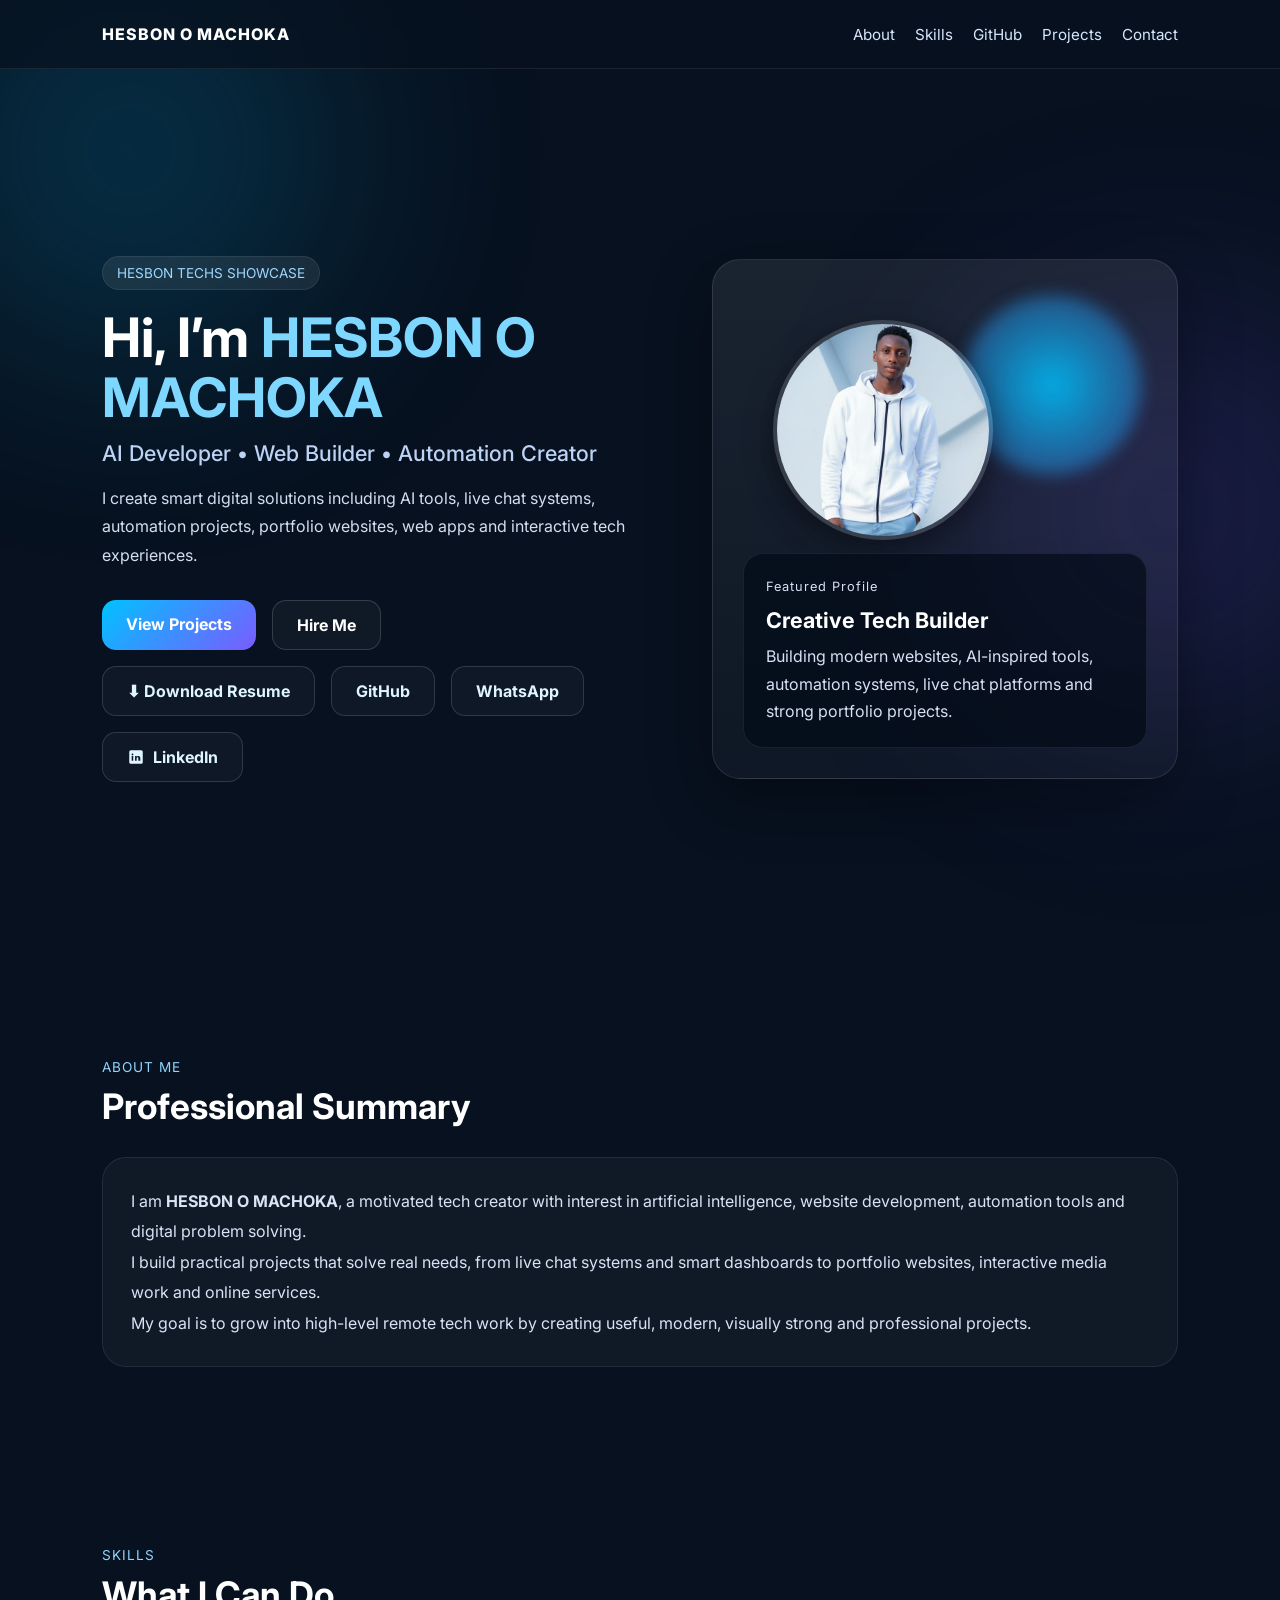
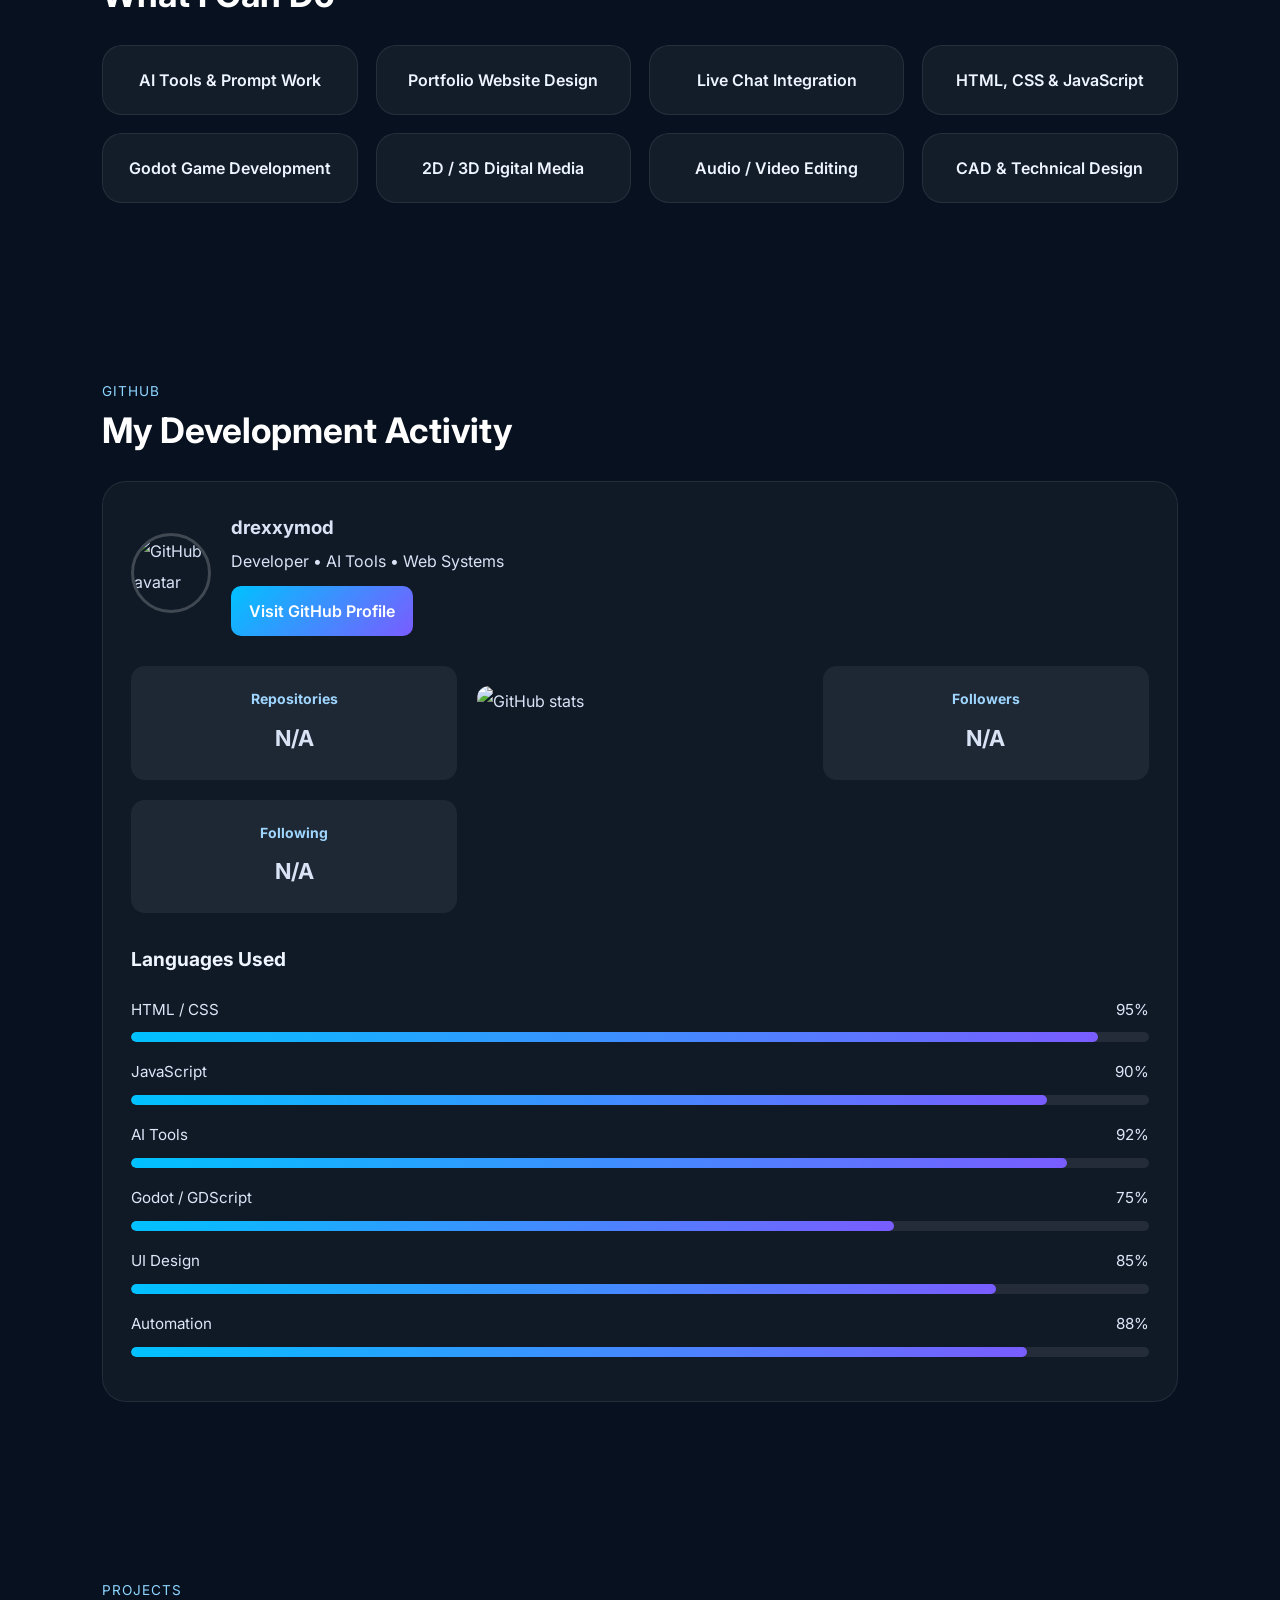
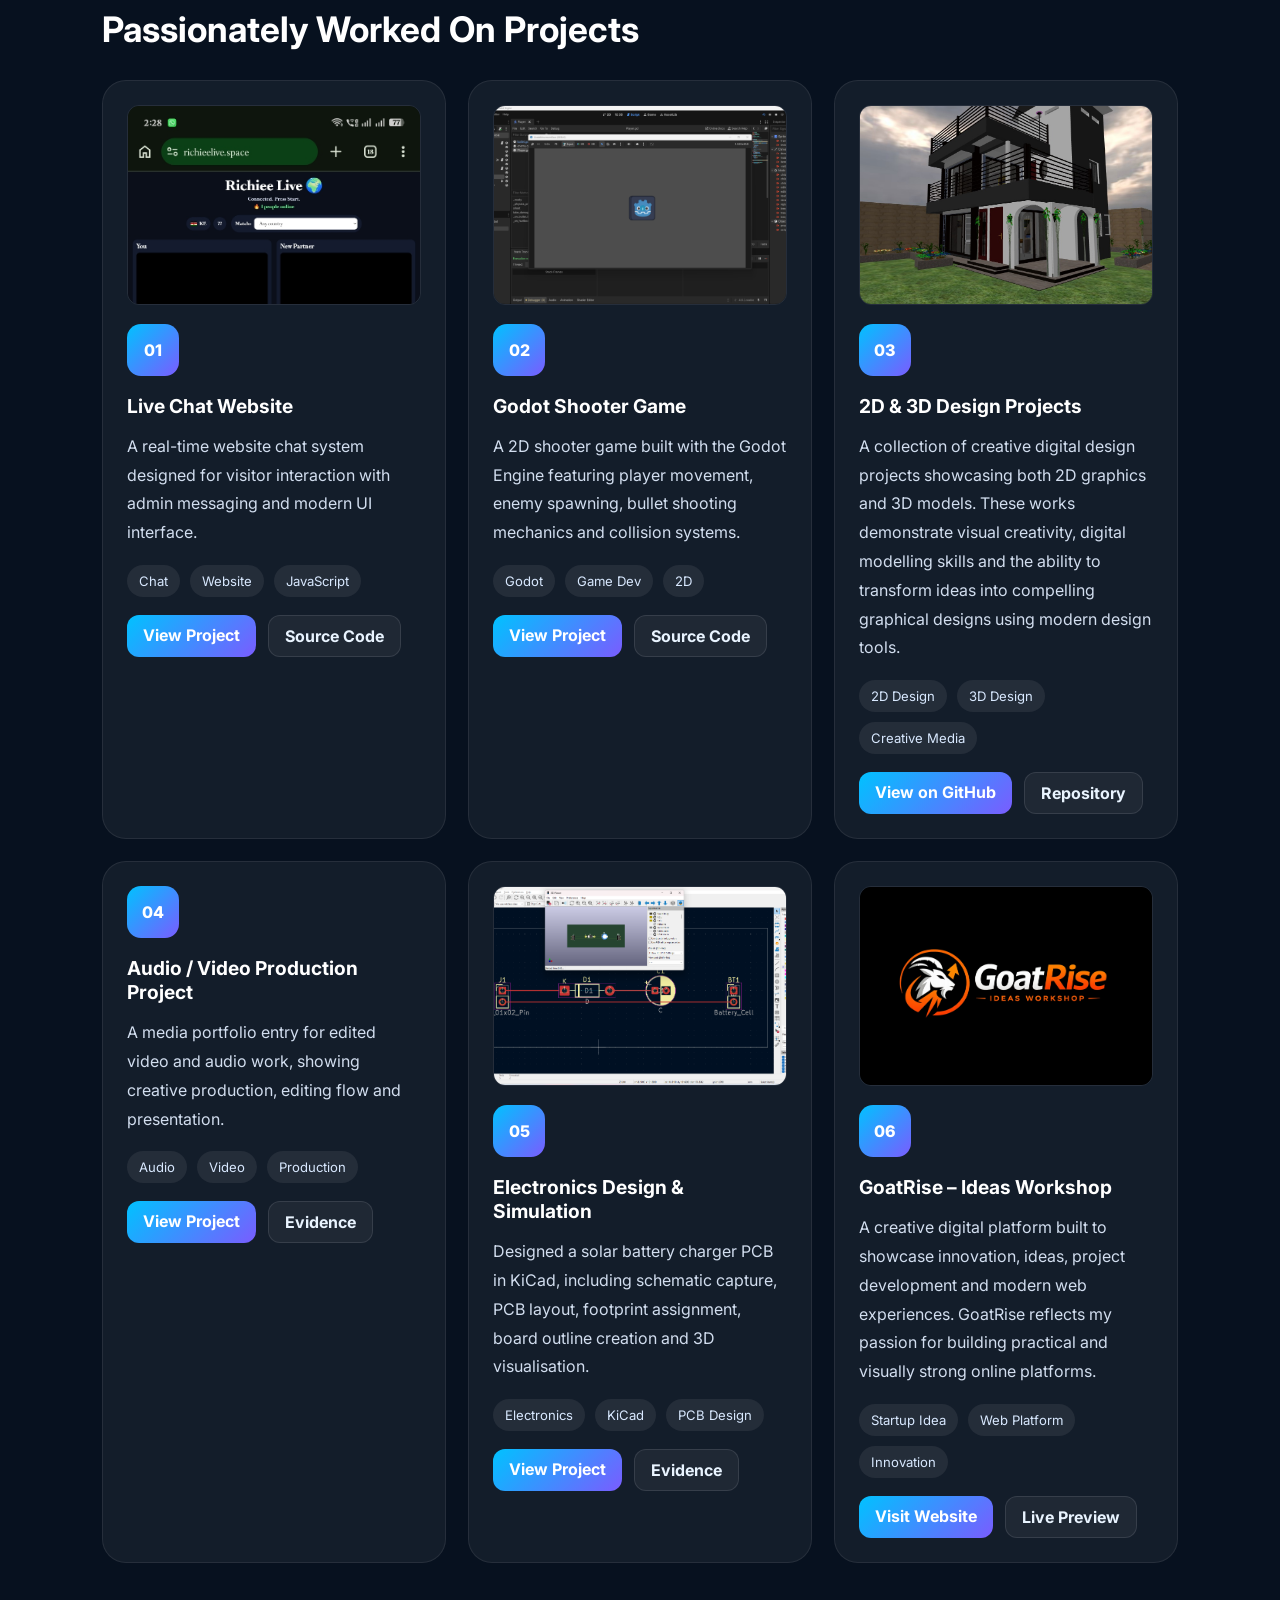
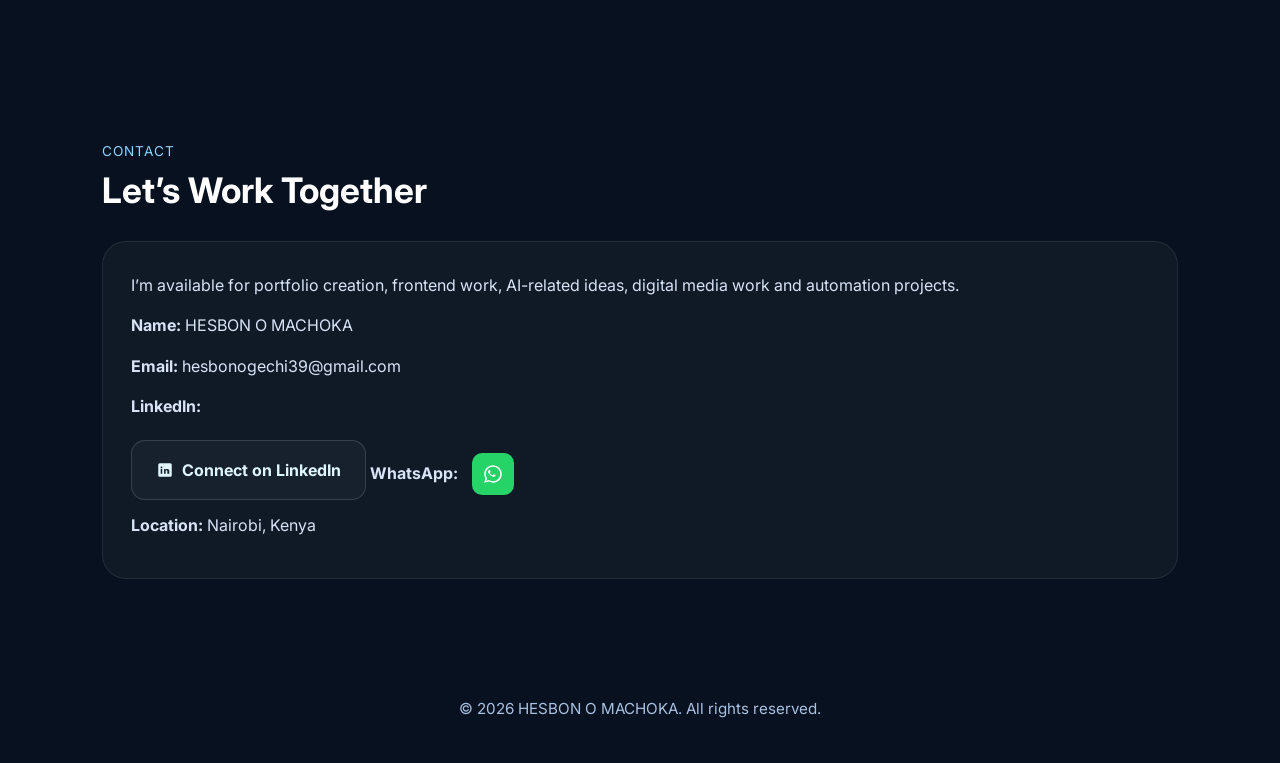
==== commit 81f5216f: "Update index.html" ====
--- a/index.html
+++ b/index.html
@@ -403,8 +403,19 @@
 
       <p><strong>Name:</strong> HESBON O MACHOKA</p>
       <p><strong>Email:</strong> hesbonogechi39@gmail.com</p>
-      <p><strong>LinkedIn:</strong> <a href="https://www.linkedin.com/in/machoka-ogechi-abba763a7" target="_blank">machoka-ogechi-abba763a7</a></p>
-      <p>
+      <p><strong>LinkedIn:</strong></p>
+<a
+  href="https://www.linkedin.com/in/machoka-ogechi-abba763a7"
+  target="_blank"
+  class="btn outline linkedin-contact-btn"
+  aria-label="Visit LinkedIn profile"
+  style="display:inline-flex; align-items:center; gap:8px; margin-top:8px;"
+>
+  <svg xmlns="http://www.w3.org/2000/svg" width="18" height="18" viewBox="0 0 24 24" fill="currentColor" aria-hidden="true">
+    <path d="M19 3A2 2 0 0 1 21 5V19A2 2 0 0 1 19 21H5A2 2 0 0 1 3 19V5A2 2 0 0 1 5 3H19M8.34 17V10.67H6.26V17H8.34M7.3 9.78A1.21 1.21 0 1 0 7.3 7.36A1.21 1.21 0 0 0 7.3 9.78M17.74 17V13.5C17.74 11.63 16.74 10.5 15.1 10.5C13.77 10.5 13.19 11.23 12.86 11.75V10.67H10.78C10.81 11.39 10.78 17 10.78 17H12.86V13.46C12.86 13.27 12.87 13.08 12.93 12.94C13.08 12.56 13.43 12.17 14.02 12.17C14.8 12.17 15.11 12.76 15.11 13.62V17H17.74Z"/>
+  </svg>
+  Connect on LinkedIn
+</a>
         <strong>WhatsApp:</strong>
         <a href="https://wa.me/254740479599" target="_blank" class="whatsapp-contact" aria-label="Open WhatsApp chat">
           <svg viewBox="0 0 32 32" class="whatsapp-icon" aria-hidden="true">
@@ -424,3 +435,4 @@
   <script src="script.js"></script>
 </body>
 </html>
+
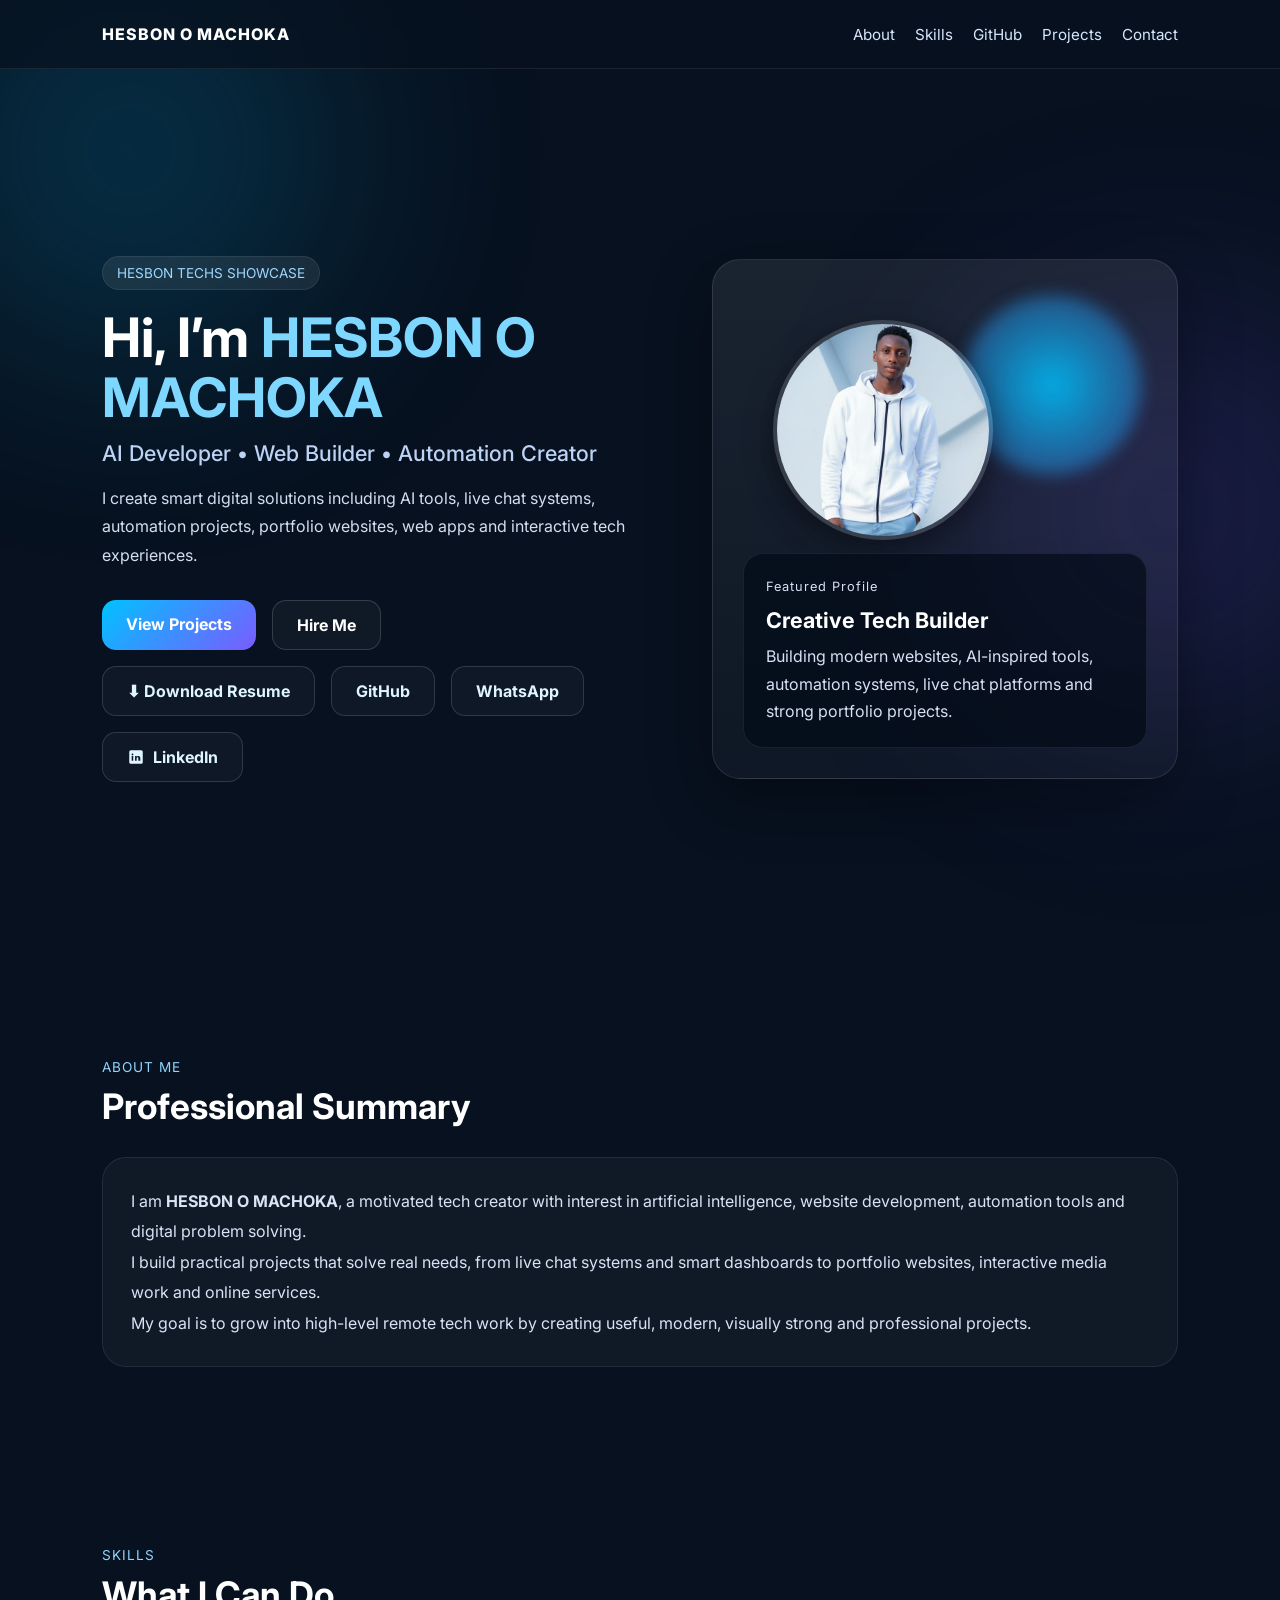
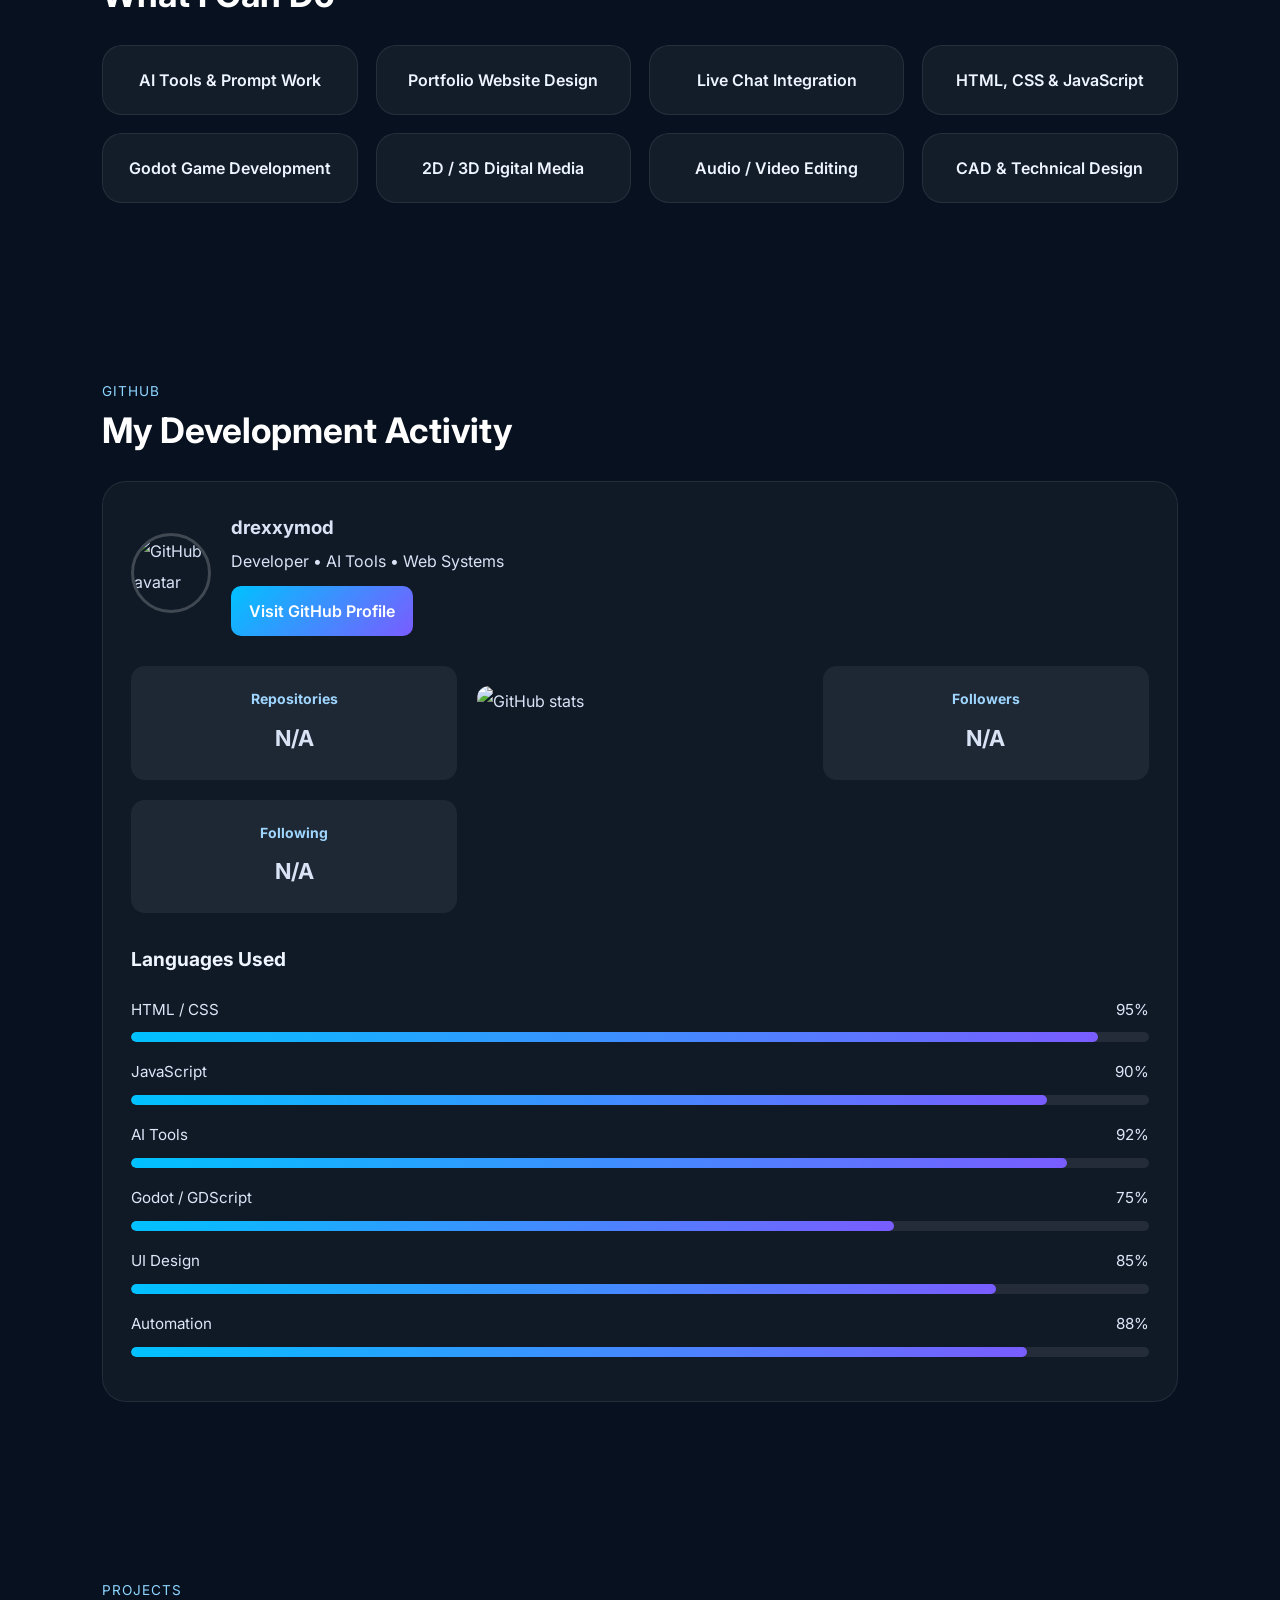
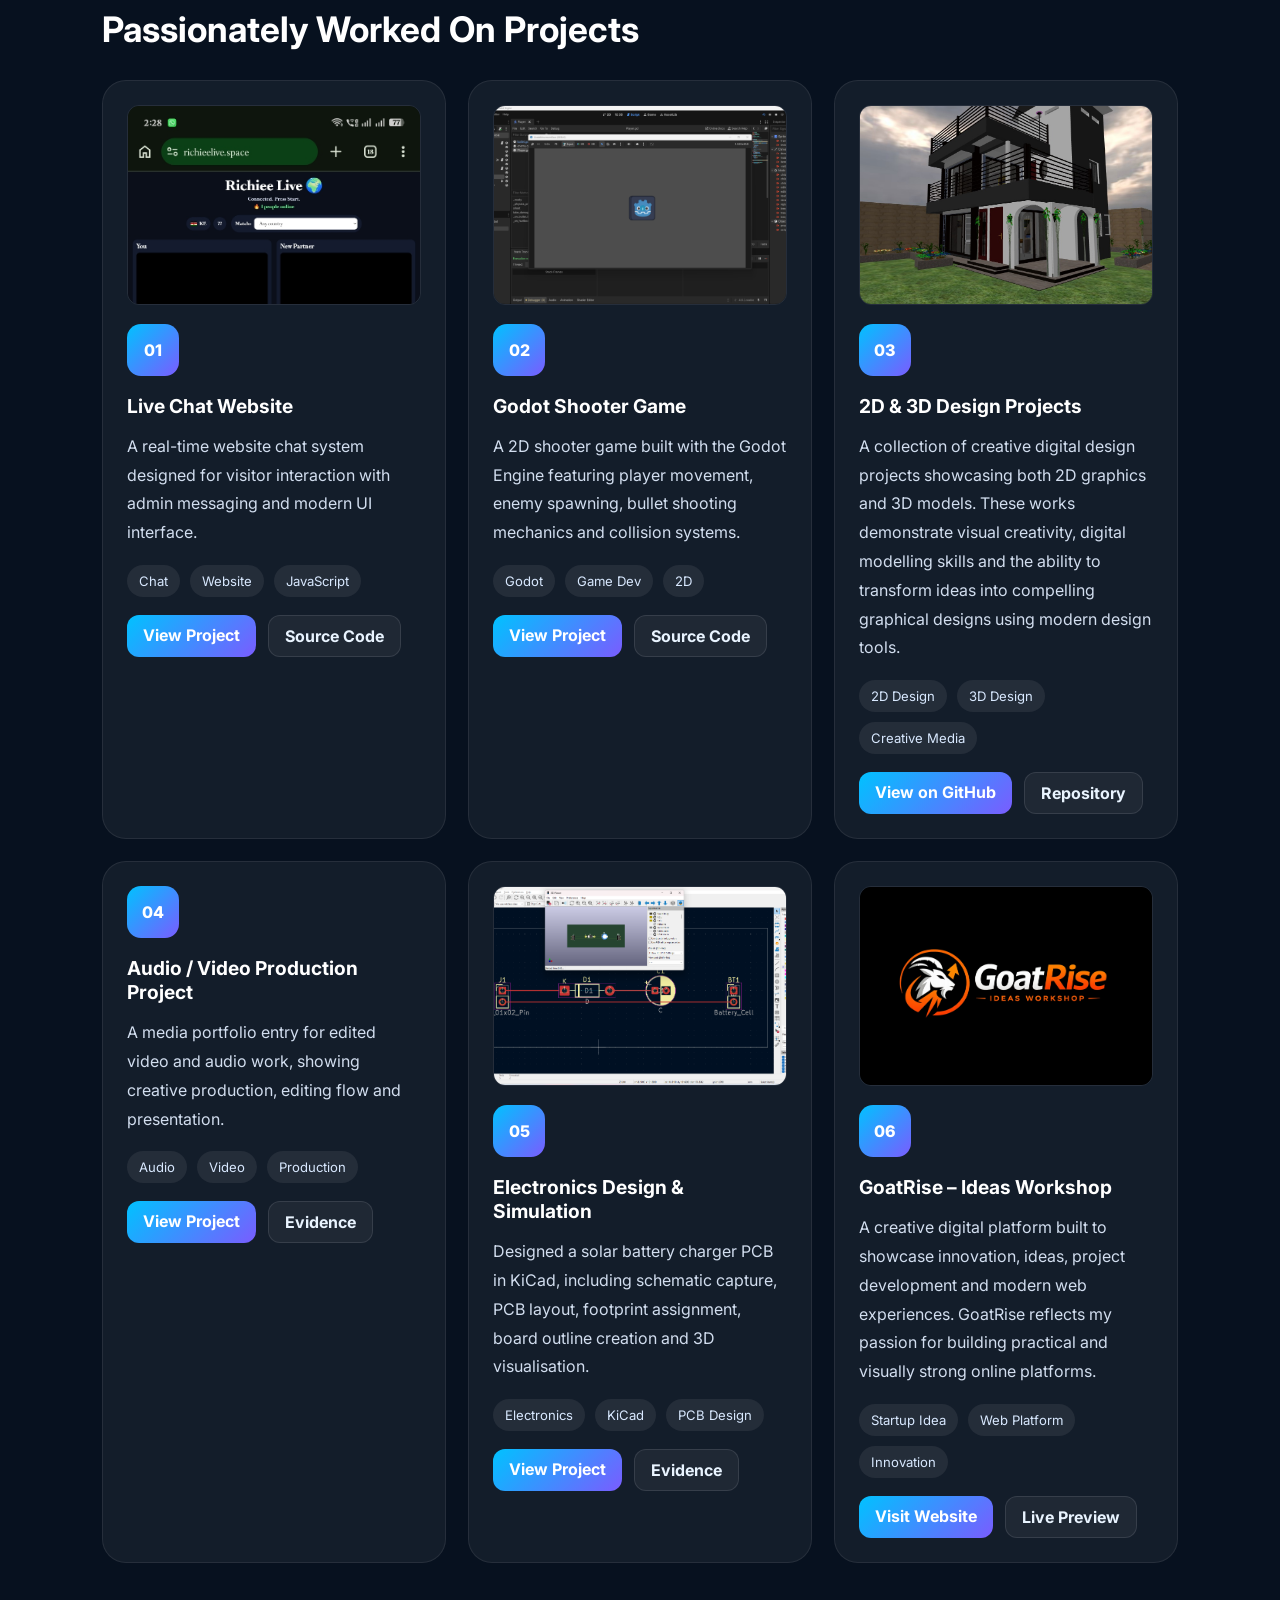
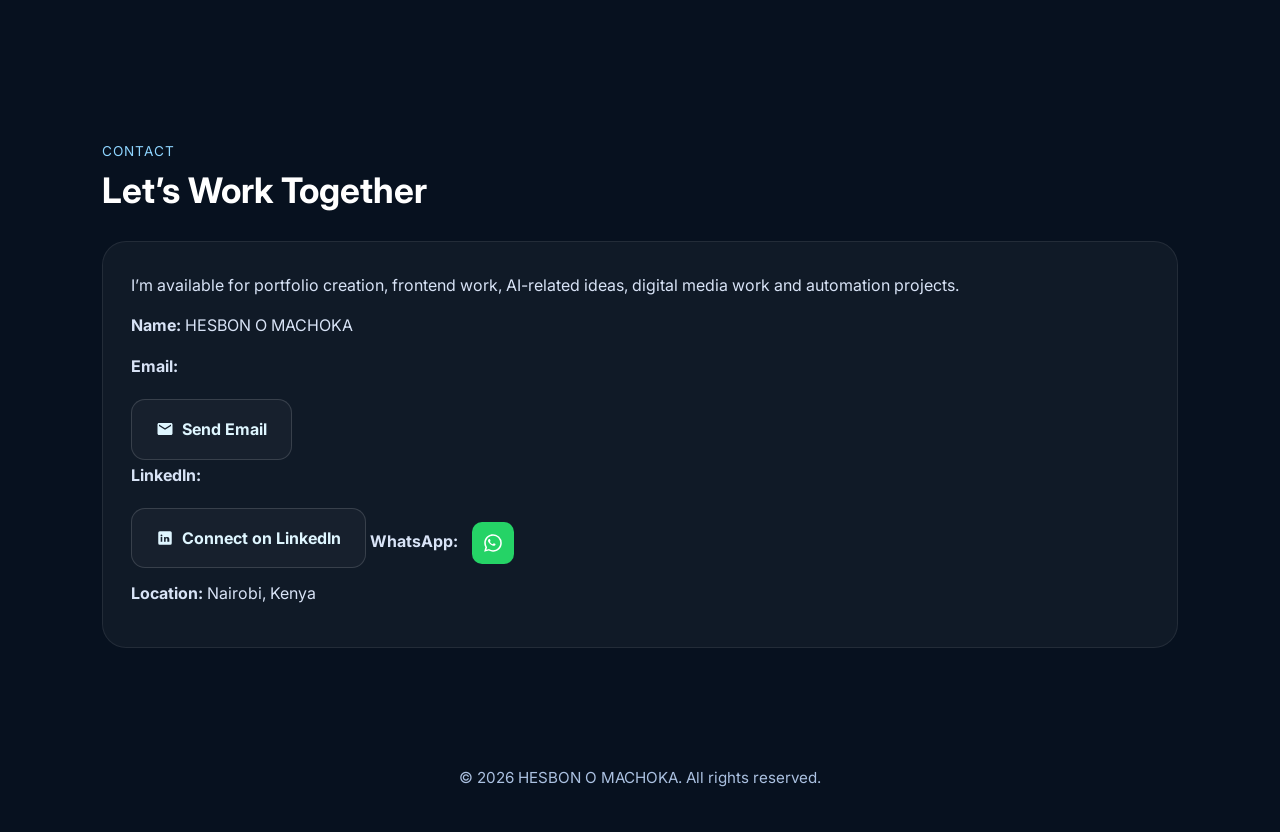
==== commit 7f5c7502: "Update index.html" ====
--- a/index.html
+++ b/index.html
@@ -402,7 +402,18 @@
       </p>
 
       <p><strong>Name:</strong> HESBON O MACHOKA</p>
-      <p><strong>Email:</strong> hesbonogechi39@gmail.com</p>
+      <p><strong>Email:</strong></p>
+
+<a
+  href="mailto:hesbonogechi39@gmail.com"
+  class="btn outline"
+  style="display:inline-flex; align-items:center; gap:8px; margin-top:8px;"
+>
+  <svg xmlns="http://www.w3.org/2000/svg" width="18" height="18" viewBox="0 0 24 24" fill="currentColor">
+    <path d="M20 4H4C2.9 4 2 4.9 2 6V18C2 19.1 2.9 20 4 20H20C21.1 20 22 19.1 22 18V6C22 4.9 21.1 4 20 4ZM20 8L12 13L4 8V6L12 11L20 6V8Z"/>
+  </svg>
+  Send Email
+</a>
       <p><strong>LinkedIn:</strong></p>
 <a
   href="https://www.linkedin.com/in/machoka-ogechi-abba763a7"
@@ -436,3 +447,4 @@
 </body>
 </html>
 
+
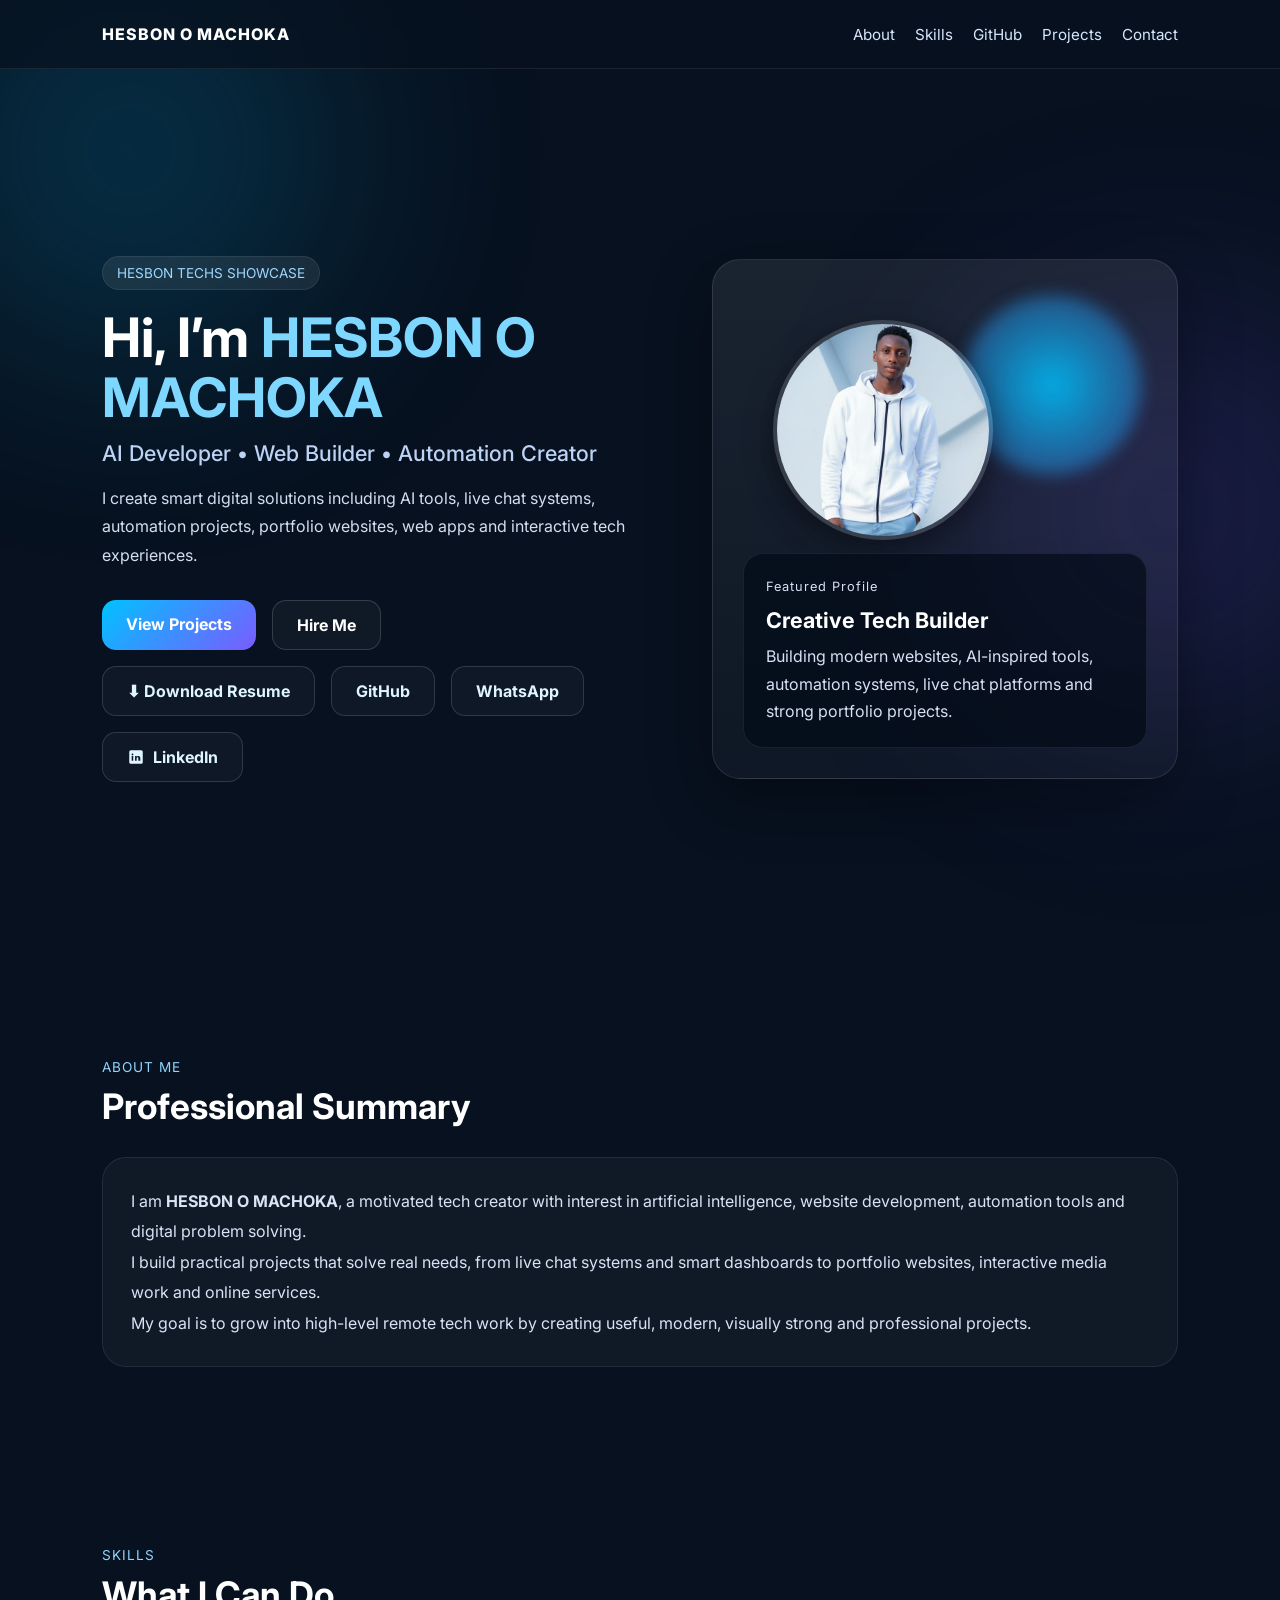
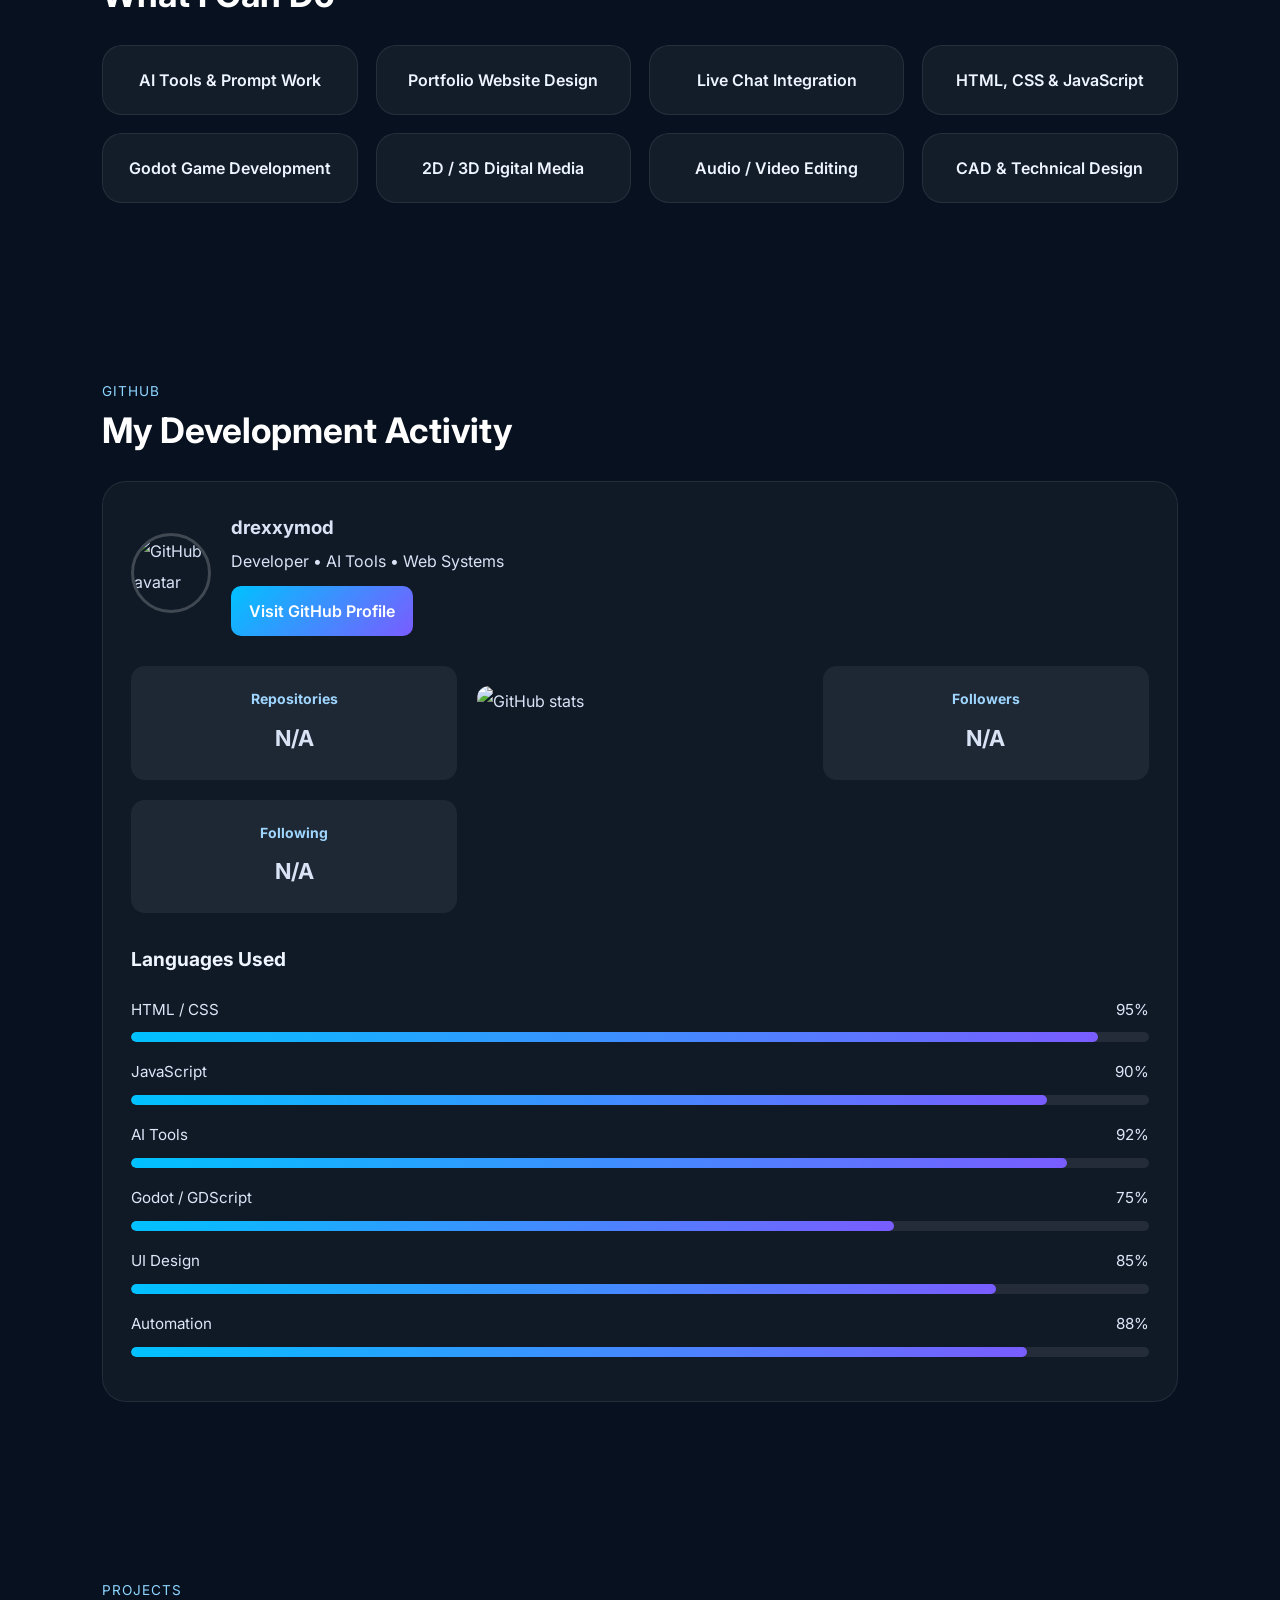
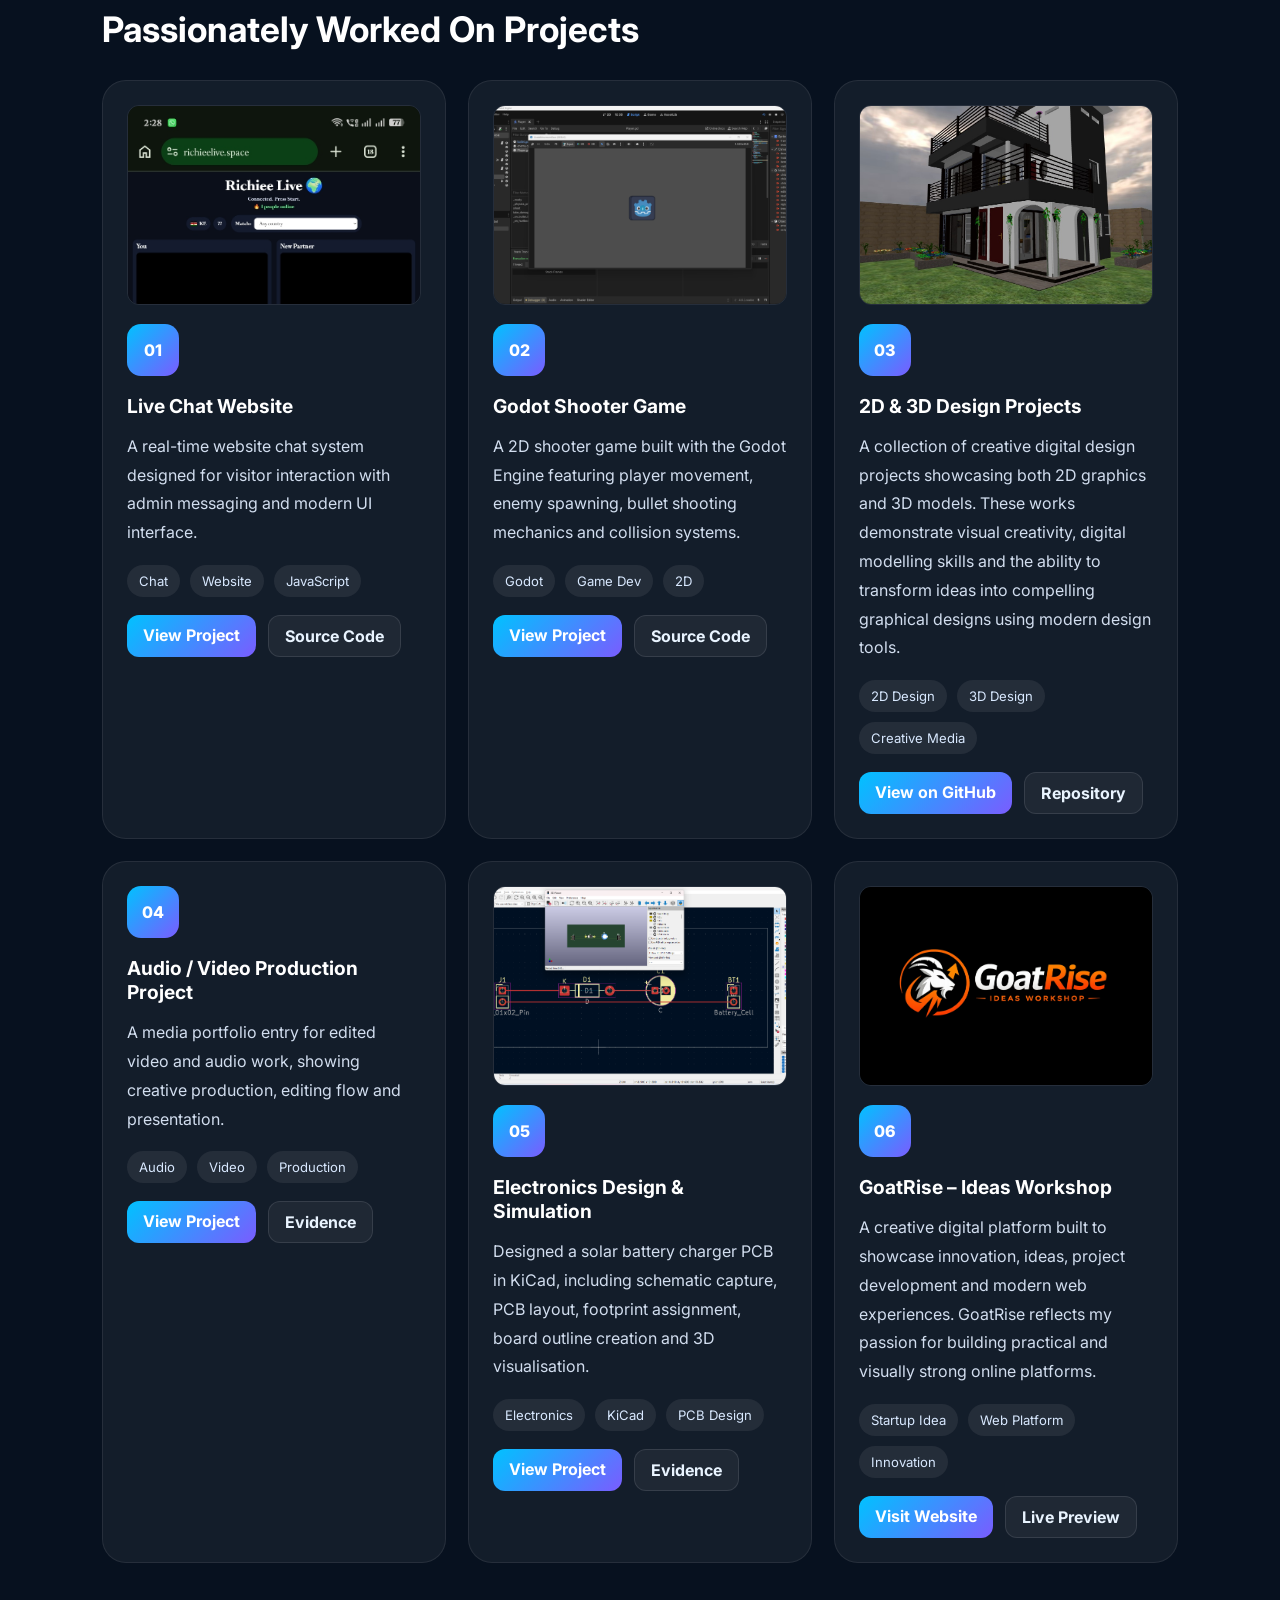
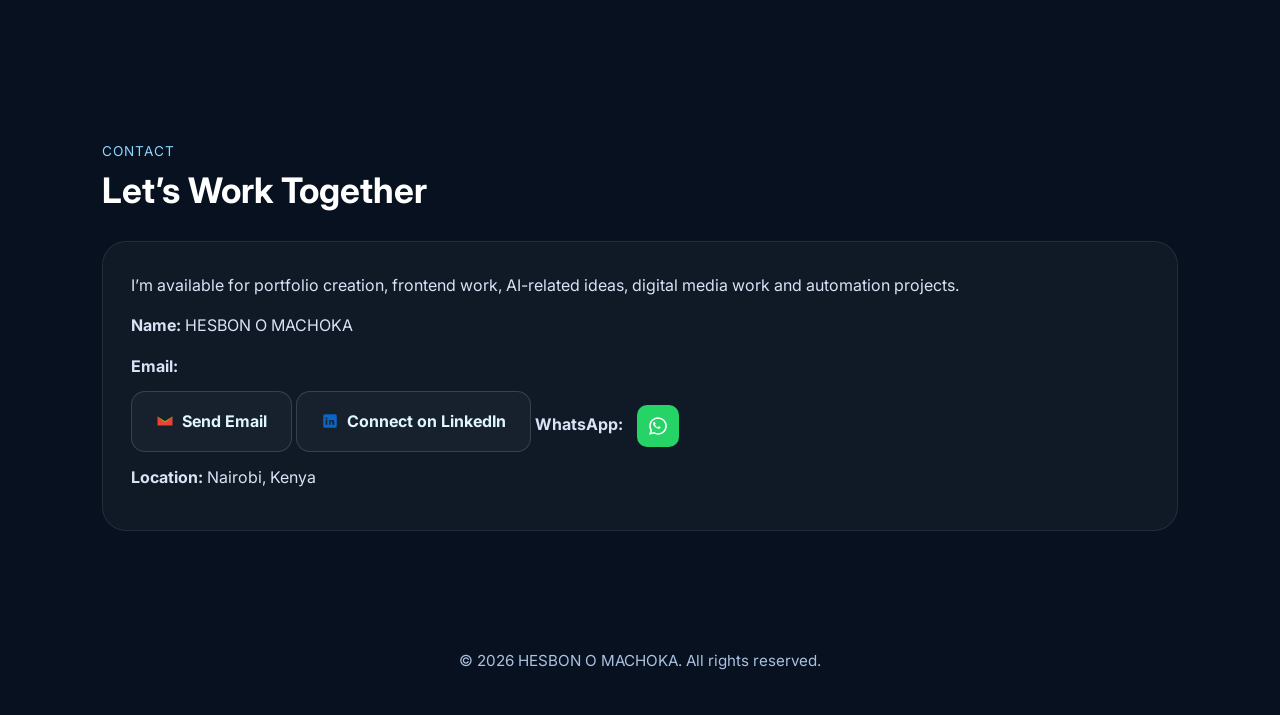
==== commit c8346072: "Update index.html" ====
--- a/index.html
+++ b/index.html
@@ -404,28 +404,30 @@
       <p><strong>Name:</strong> HESBON O MACHOKA</p>
       <p><strong>Email:</strong></p>
 
-<a
-  href="mailto:hesbonogechi39@gmail.com"
-  class="btn outline"
-  style="display:inline-flex; align-items:center; gap:8px; margin-top:8px;"
->
-  <svg xmlns="http://www.w3.org/2000/svg" width="18" height="18" viewBox="0 0 24 24" fill="currentColor">
-    <path d="M20 4H4C2.9 4 2 4.9 2 6V18C2 19.1 2.9 20 4 20H20C21.1 20 22 19.1 22 18V6C22 4.9 21.1 4 20 4ZM20 8L12 13L4 8V6L12 11L20 6V8Z"/>
-  </svg>
-  Send Email
+<a href="mailto:hesbonogechi39@gmail.com" class="btn outline" style="display:inline-flex; align-items:center; gap:8px;">
+  
+<svg xmlns="http://www.w3.org/2000/svg" width="18" height="18" viewBox="0 0 24 24">
+<path fill="#EA4335" d="M12 13.5L2 6.75V18h20V6.75L12 13.5z"/>
+<path fill="#FBBC05" d="M22 6.75V6l-10 6.75L2 6v.75L12 14z"/>
+<path fill="#34A853" d="M2 6l10 6.75L22 6 12 12z"/>
+</svg>
+
+Send Email
 </a>
-      <p><strong>LinkedIn:</strong></p>
-<a
-  href="https://www.linkedin.com/in/machoka-ogechi-abba763a7"
-  target="_blank"
-  class="btn outline linkedin-contact-btn"
-  aria-label="Visit LinkedIn profile"
-  style="display:inline-flex; align-items:center; gap:8px; margin-top:8px;"
->
-  <svg xmlns="http://www.w3.org/2000/svg" width="18" height="18" viewBox="0 0 24 24" fill="currentColor" aria-hidden="true">
-    <path d="M19 3A2 2 0 0 1 21 5V19A2 2 0 0 1 19 21H5A2 2 0 0 1 3 19V5A2 2 0 0 1 5 3H19M8.34 17V10.67H6.26V17H8.34M7.3 9.78A1.21 1.21 0 1 0 7.3 7.36A1.21 1.21 0 0 0 7.3 9.78M17.74 17V13.5C17.74 11.63 16.74 10.5 15.1 10.5C13.77 10.5 13.19 11.23 12.86 11.75V10.67H10.78C10.81 11.39 10.78 17 10.78 17H12.86V13.46C12.86 13.27 12.87 13.08 12.93 12.94C13.08 12.56 13.43 12.17 14.02 12.17C14.8 12.17 15.11 12.76 15.11 13.62V17H17.74Z"/>
-  </svg>
-  Connect on LinkedIn
+<a href="https://www.linkedin.com/in/machoka-ogechi-abba763a7"
+target="_blank"
+class="btn outline"
+style="display:inline-flex; align-items:center; gap:8px;">
+
+<svg xmlns="http://www.w3.org/2000/svg"
+width="18"
+height="18"
+viewBox="0 0 24 24"
+fill="#0A66C2">
+<path d="M19 3A2 2 0 0121 5V19A2 2 0 0119 21H5A2 2 0 013 19V5A2 2 0 015 3H19M8.34 17V10.67H6.26V17H8.34M7.3 9.78A1.21 1.21 0 107.3 7.36A1.21 1.21 0 007.3 9.78M17.74 17V13.5C17.74 11.63 16.74 10.5 15.1 10.5C13.77 10.5 13.19 11.23 12.86 11.75V10.67H10.78C10.81 11.39 10.78 17 10.78 17H12.86V13.46C12.86 13.27 12.87 13.08 12.93 12.94C13.08 12.56 13.43 12.17 14.02 12.17C14.8 12.17 15.11 12.76 15.11 13.62V17H17.74Z"/>
+</svg>
+
+Connect on LinkedIn
 </a>
         <strong>WhatsApp:</strong>
         <a href="https://wa.me/254740479599" target="_blank" class="whatsapp-contact" aria-label="Open WhatsApp chat">
@@ -448,3 +450,4 @@
 </html>
 
 
+
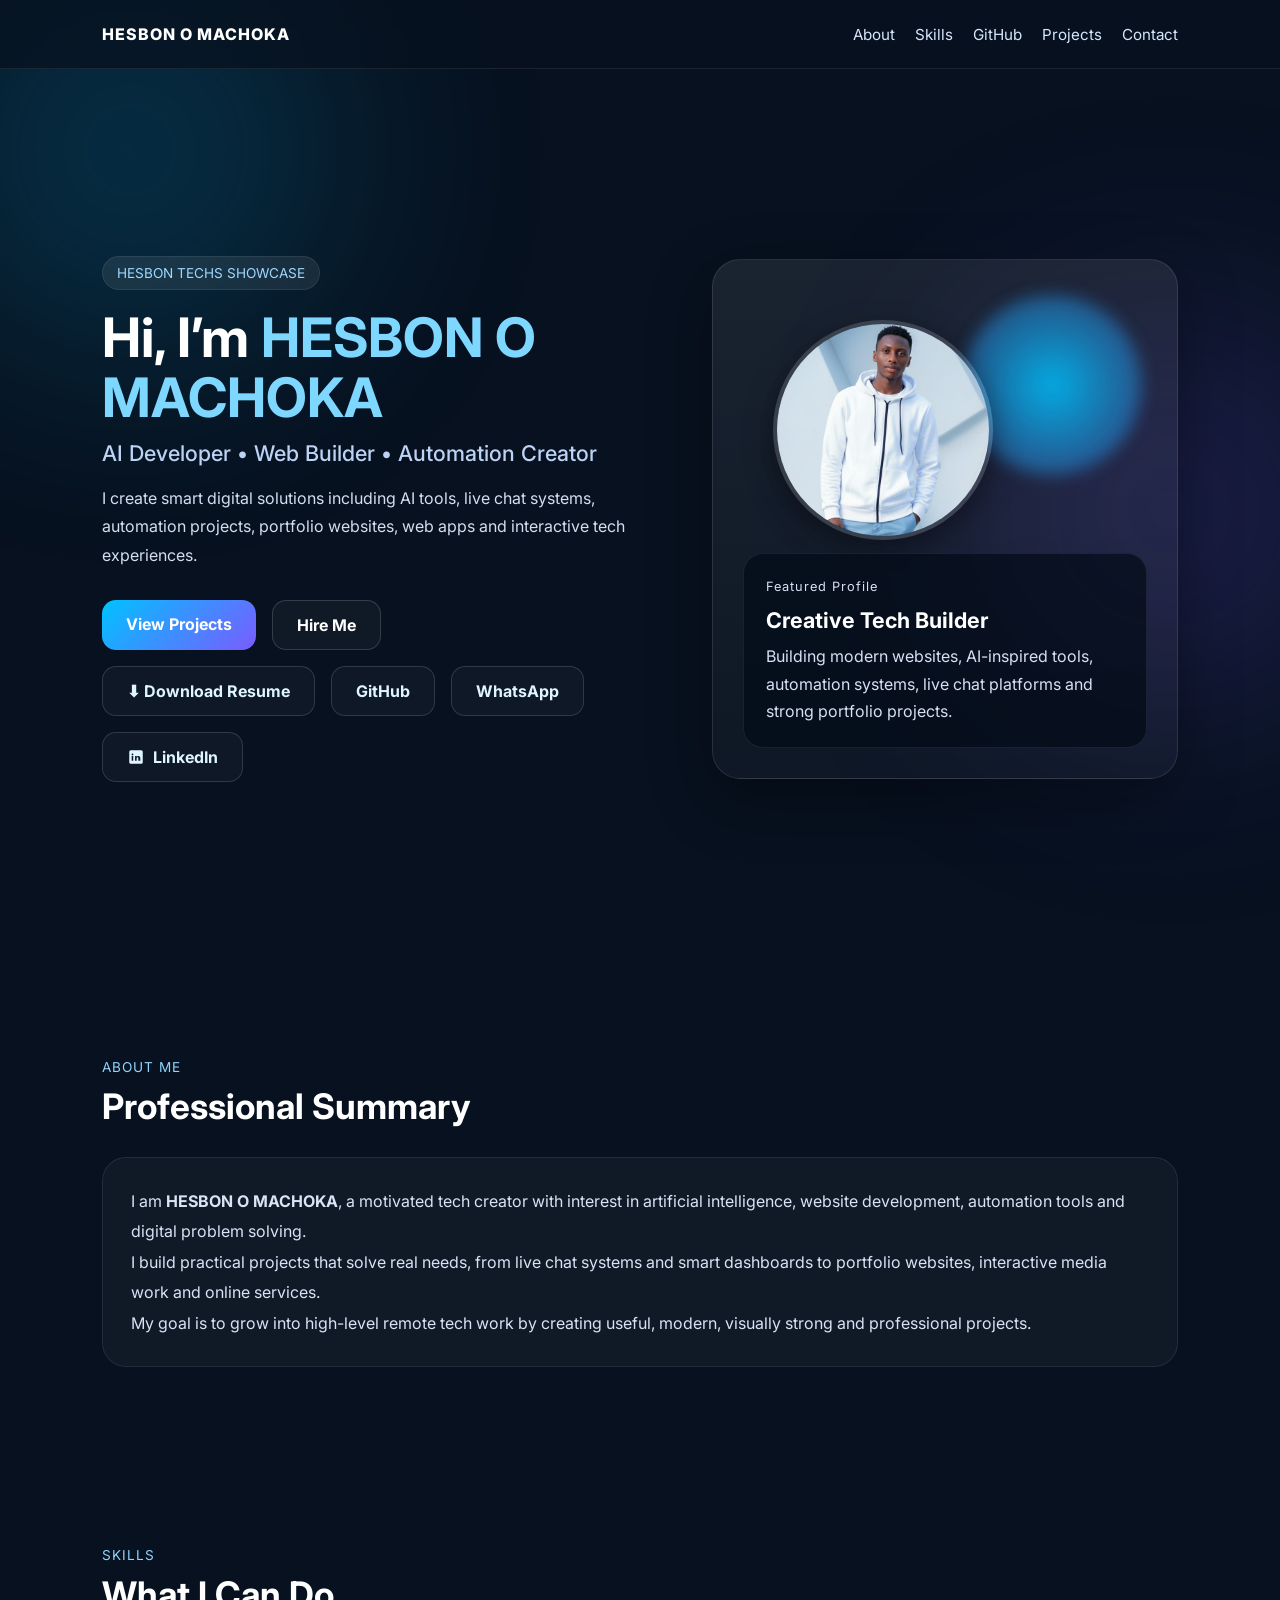
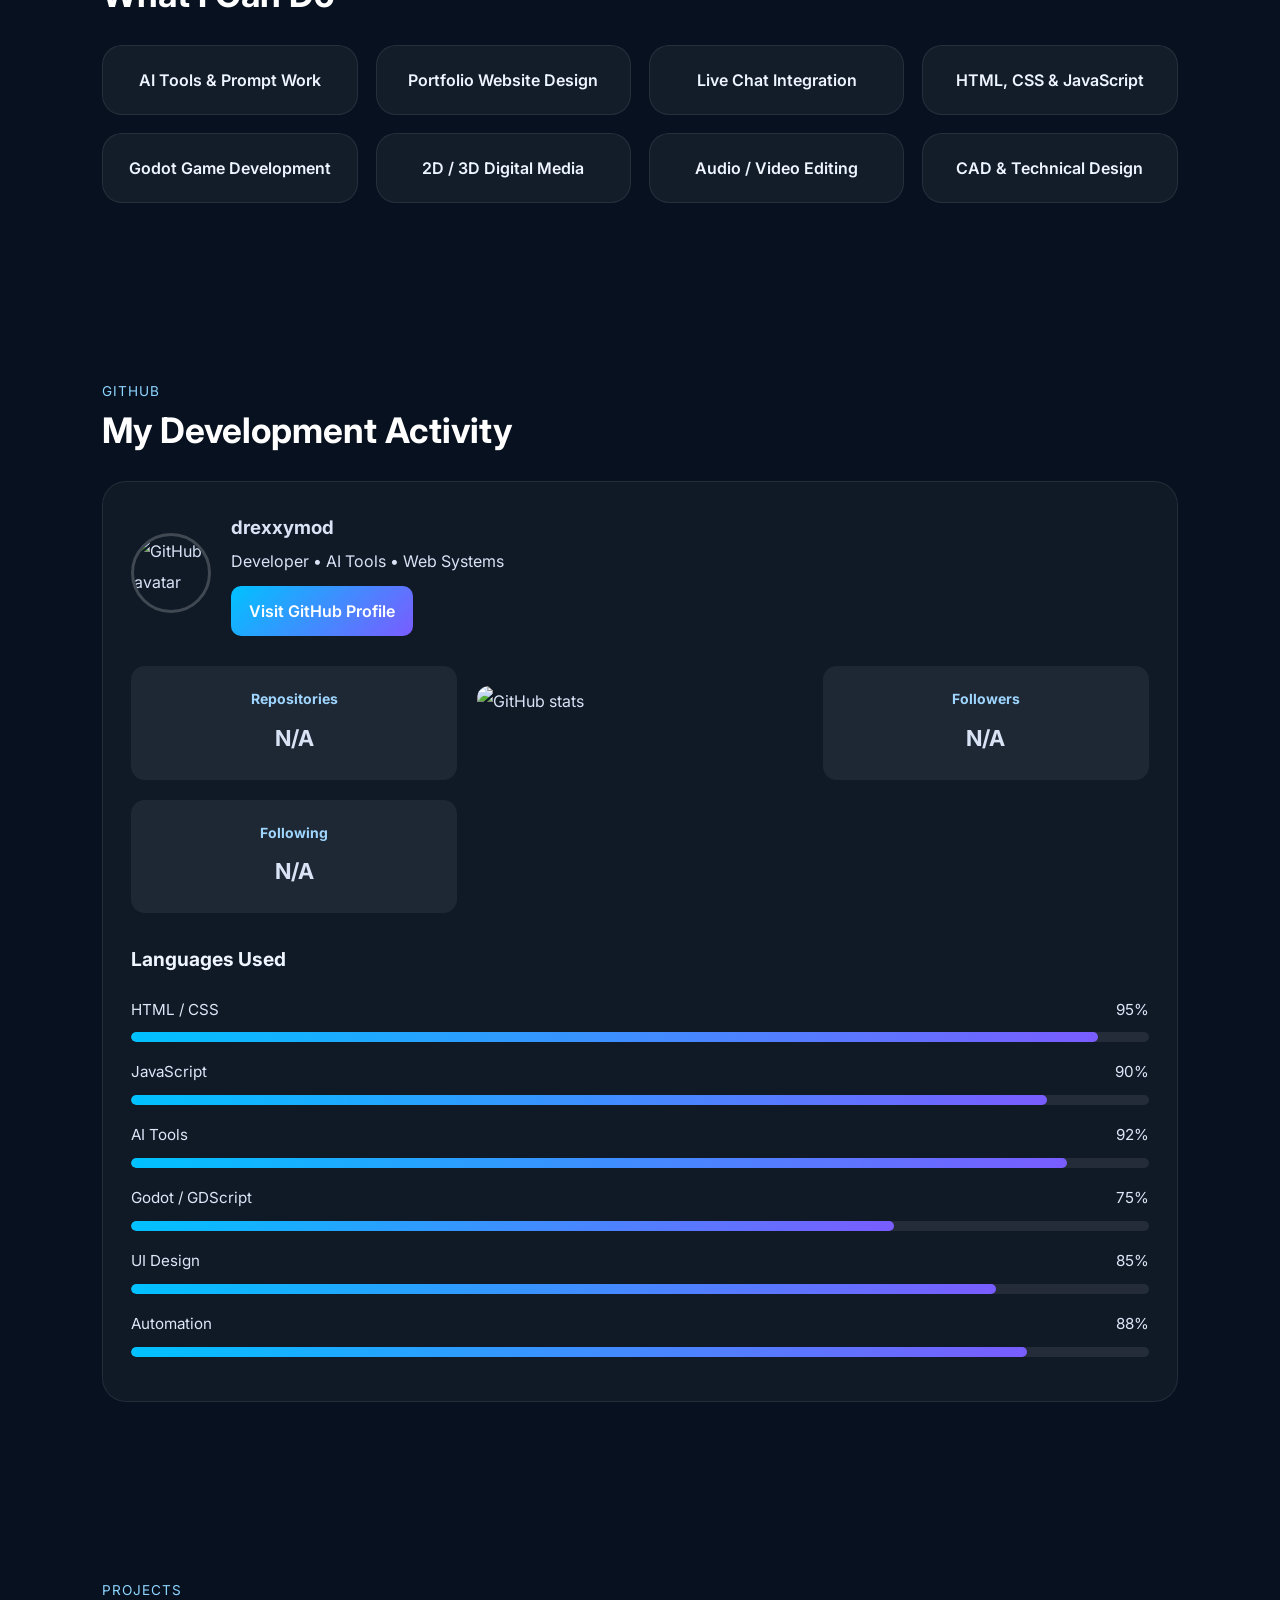
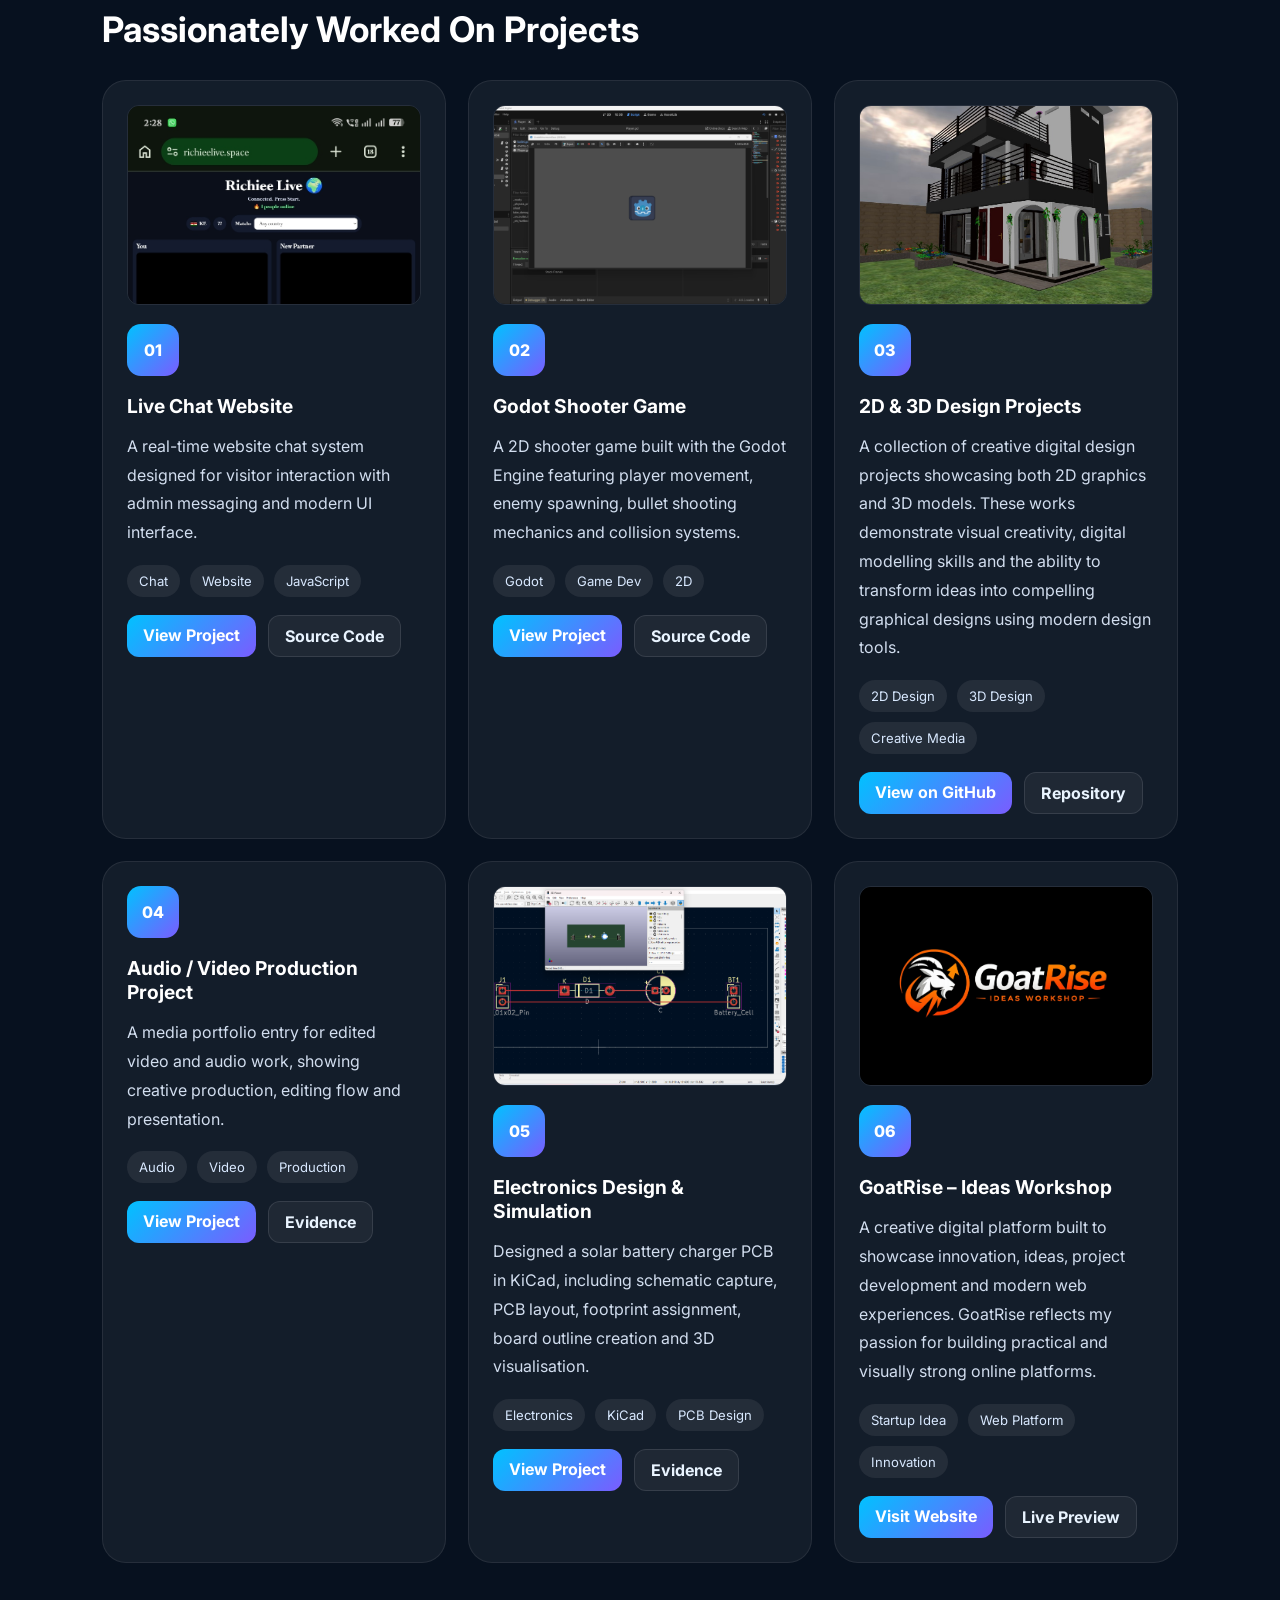
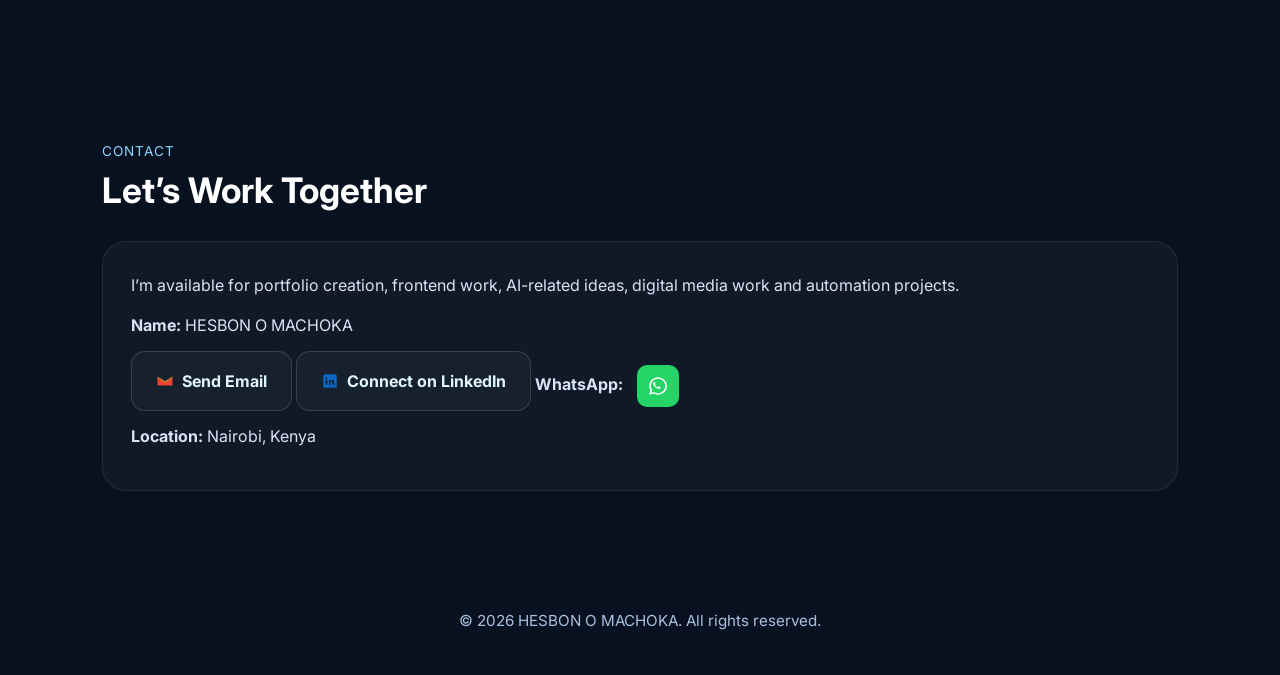
==== commit efd1a876: "Update index.html" ====
--- a/index.html
+++ b/index.html
@@ -402,8 +402,7 @@
       </p>
 
       <p><strong>Name:</strong> HESBON O MACHOKA</p>
-      <p><strong>Email:</strong></p>
-
+      
 <a href="mailto:hesbonogechi39@gmail.com" class="btn outline" style="display:inline-flex; align-items:center; gap:8px;">
   
 <svg xmlns="http://www.w3.org/2000/svg" width="18" height="18" viewBox="0 0 24 24">
@@ -451,3 +450,4 @@
 
 
 
+
